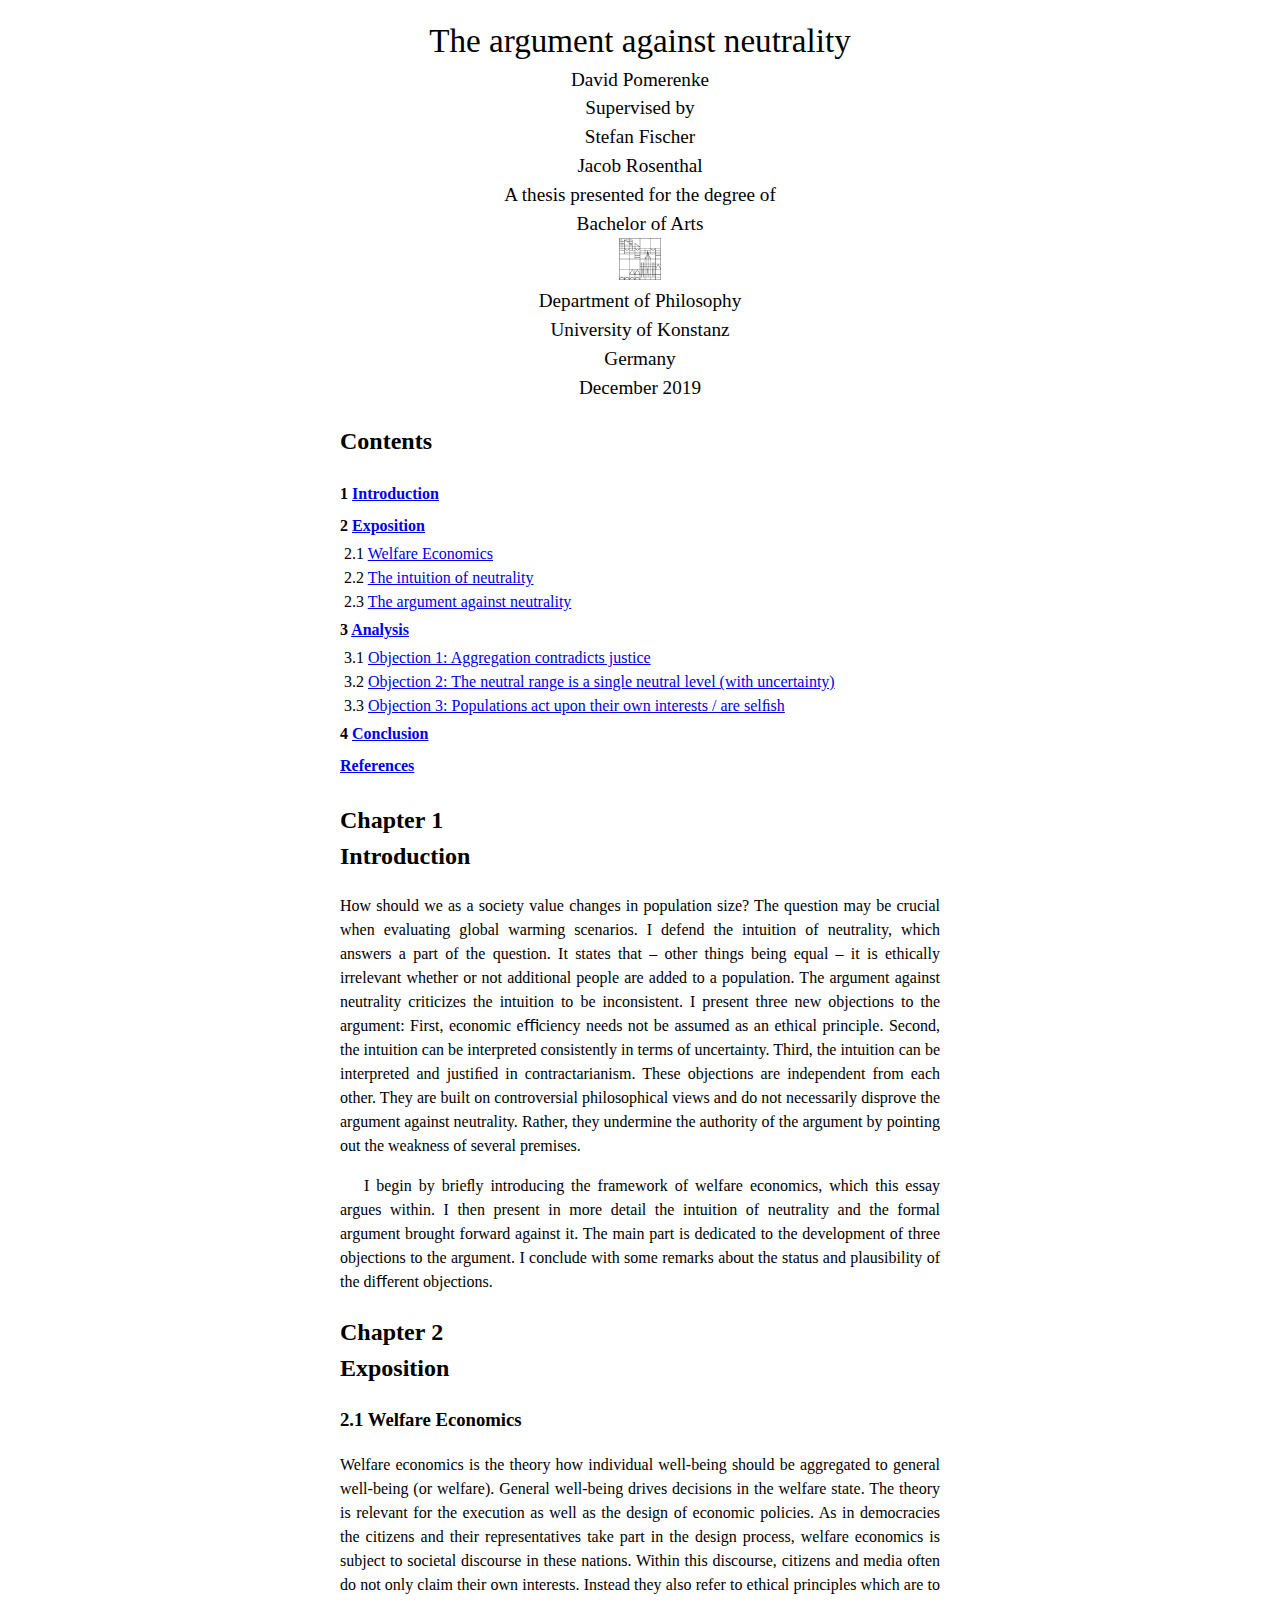
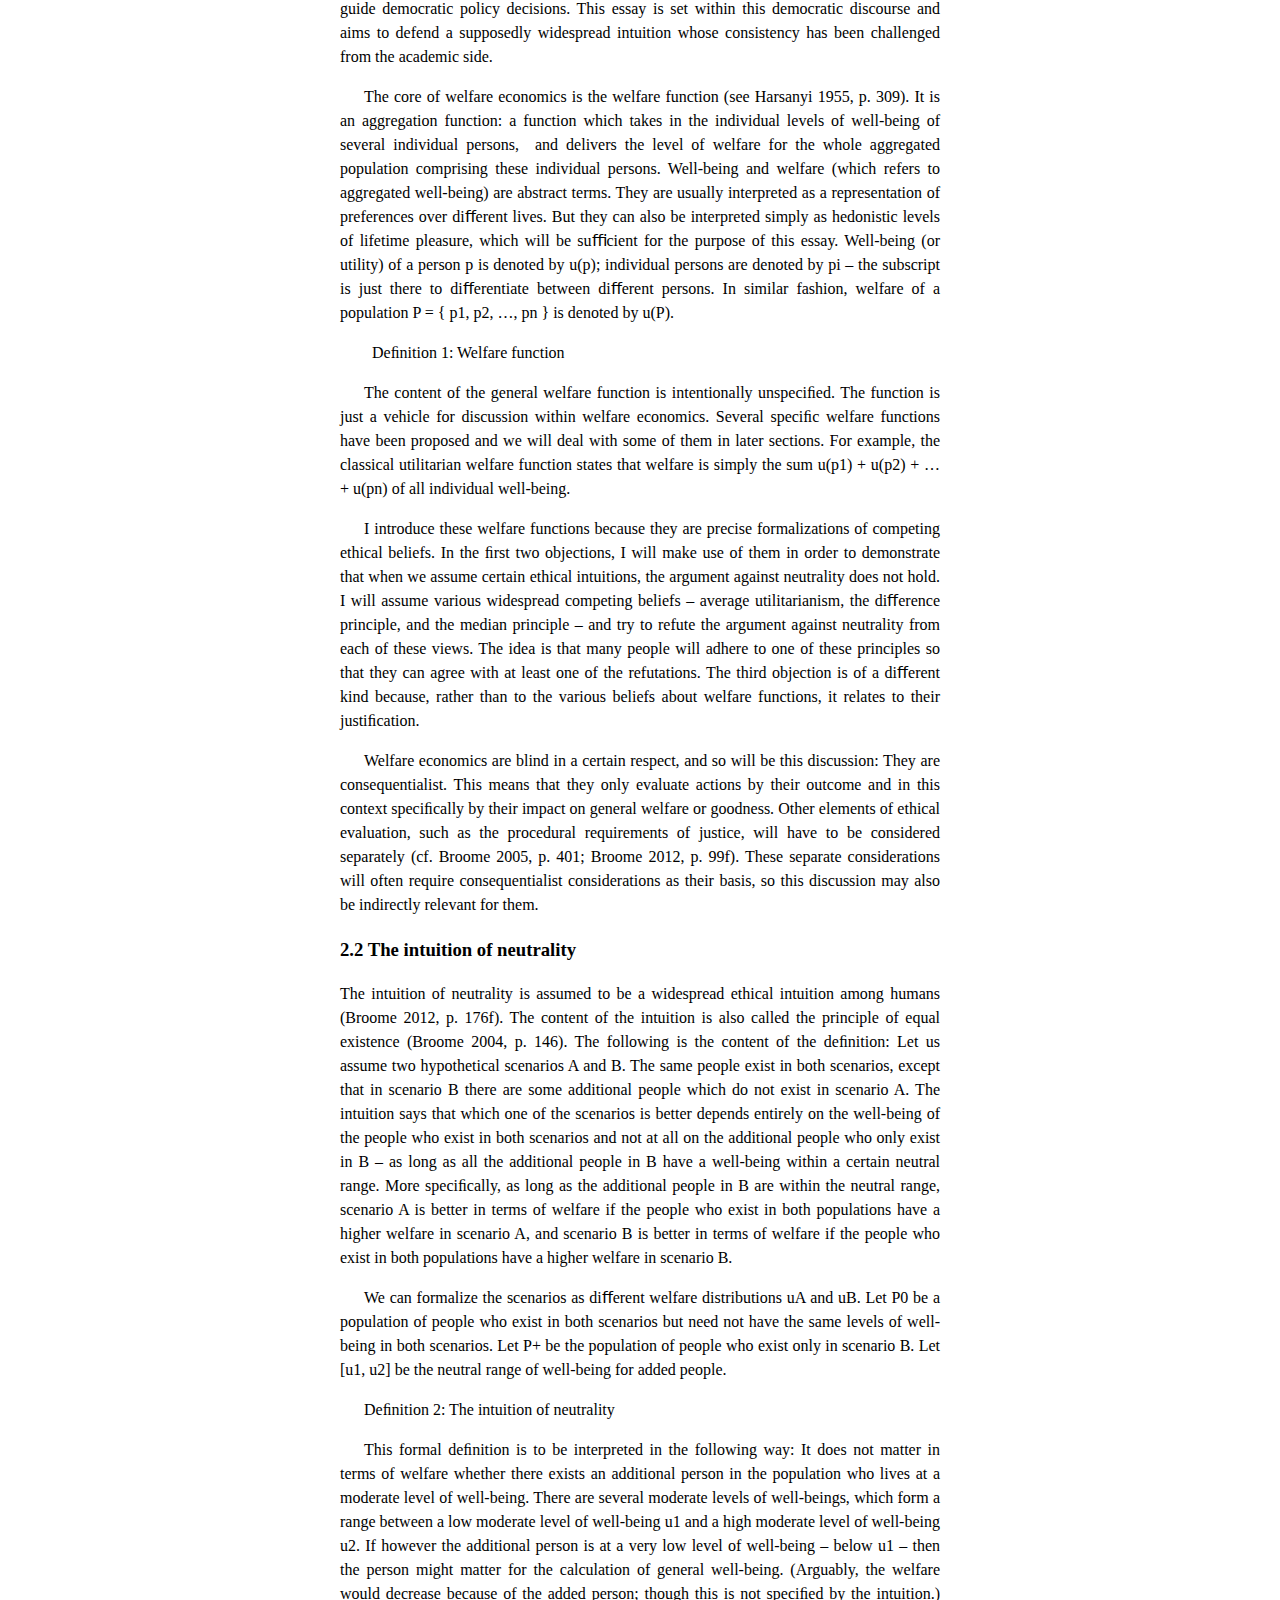
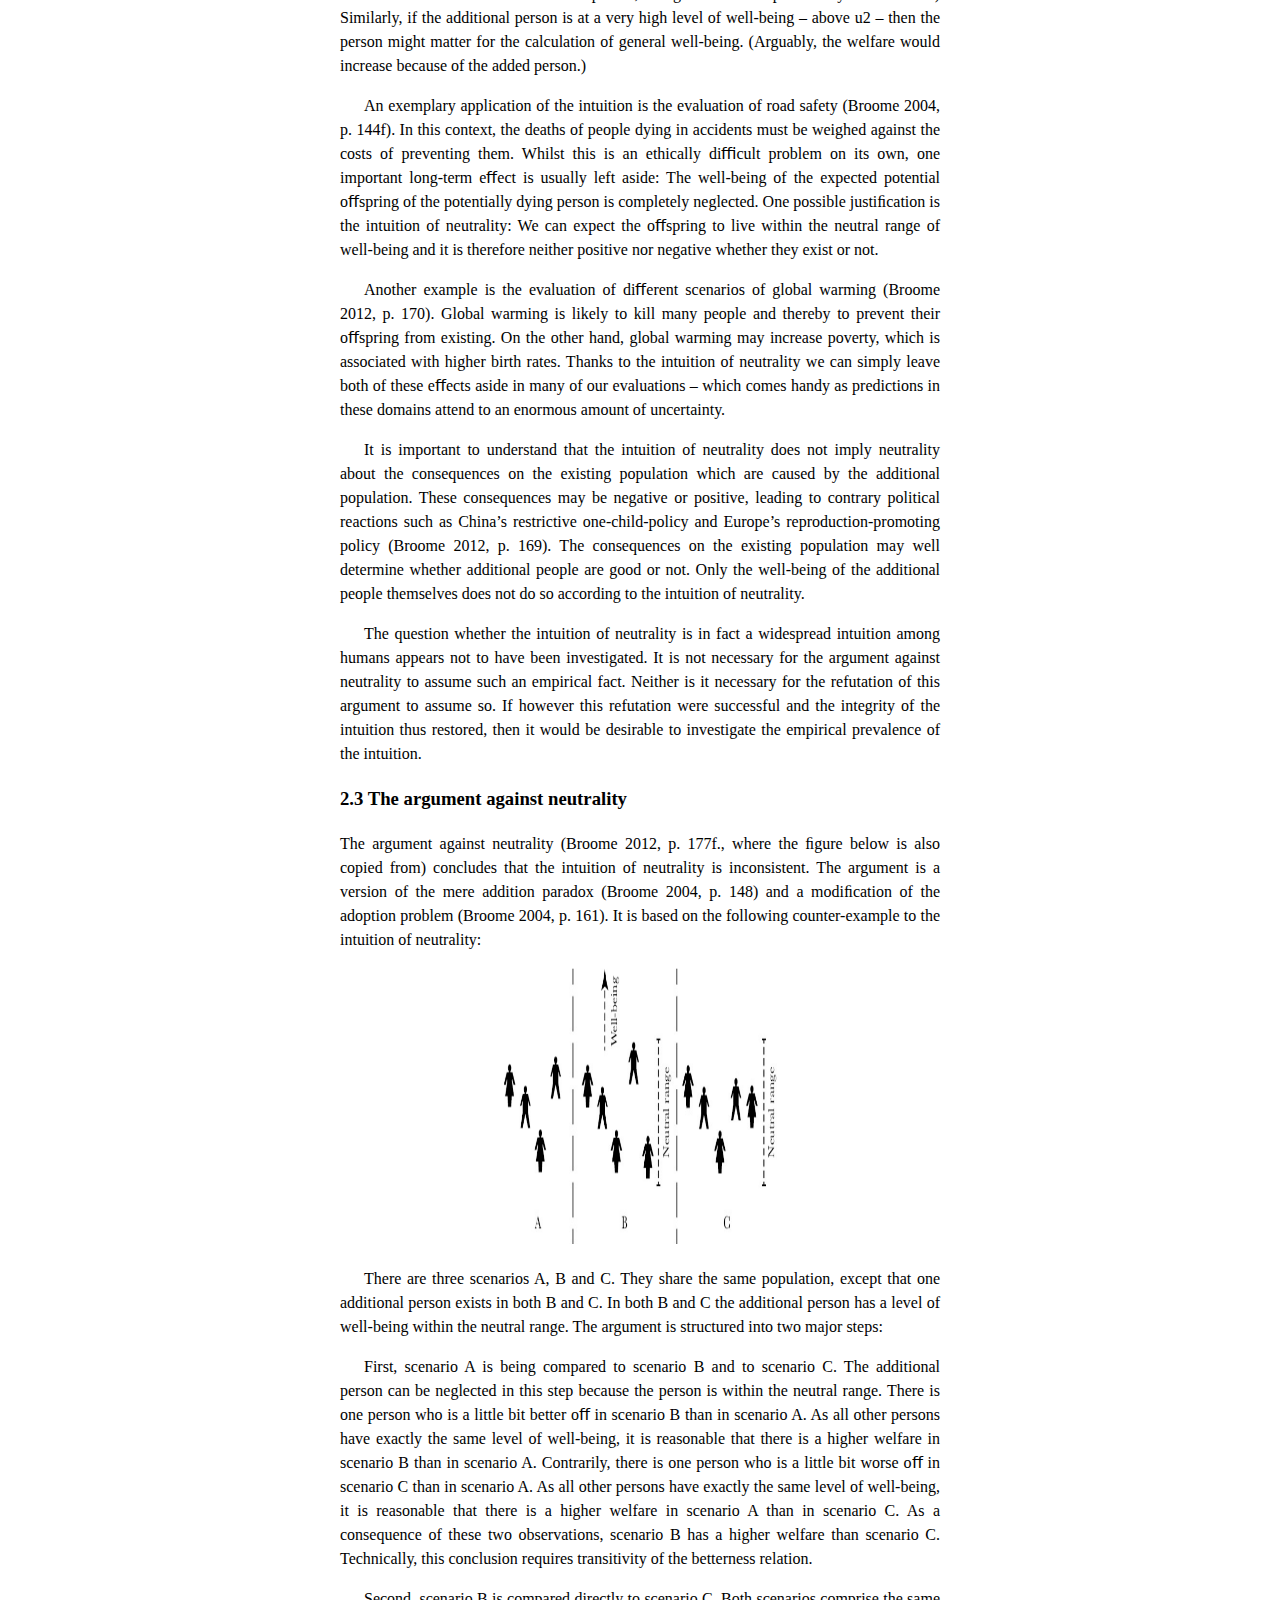
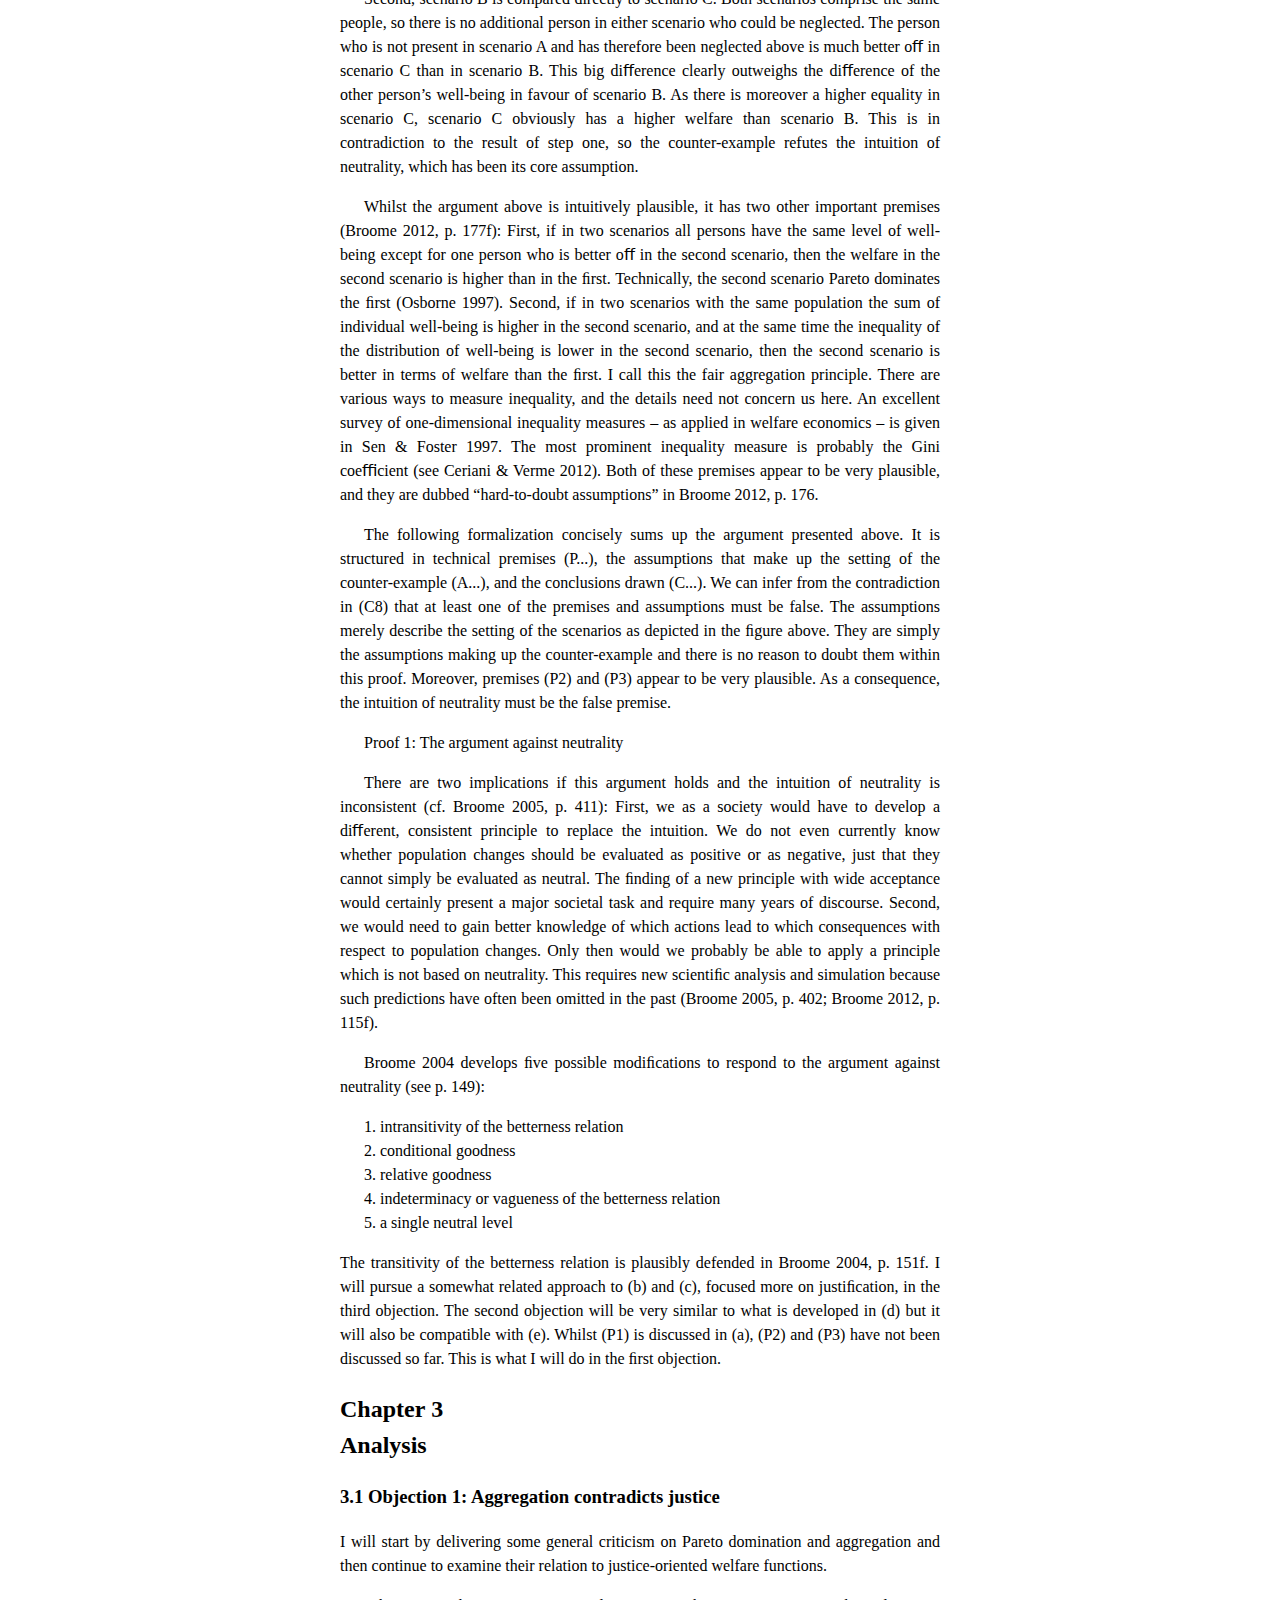
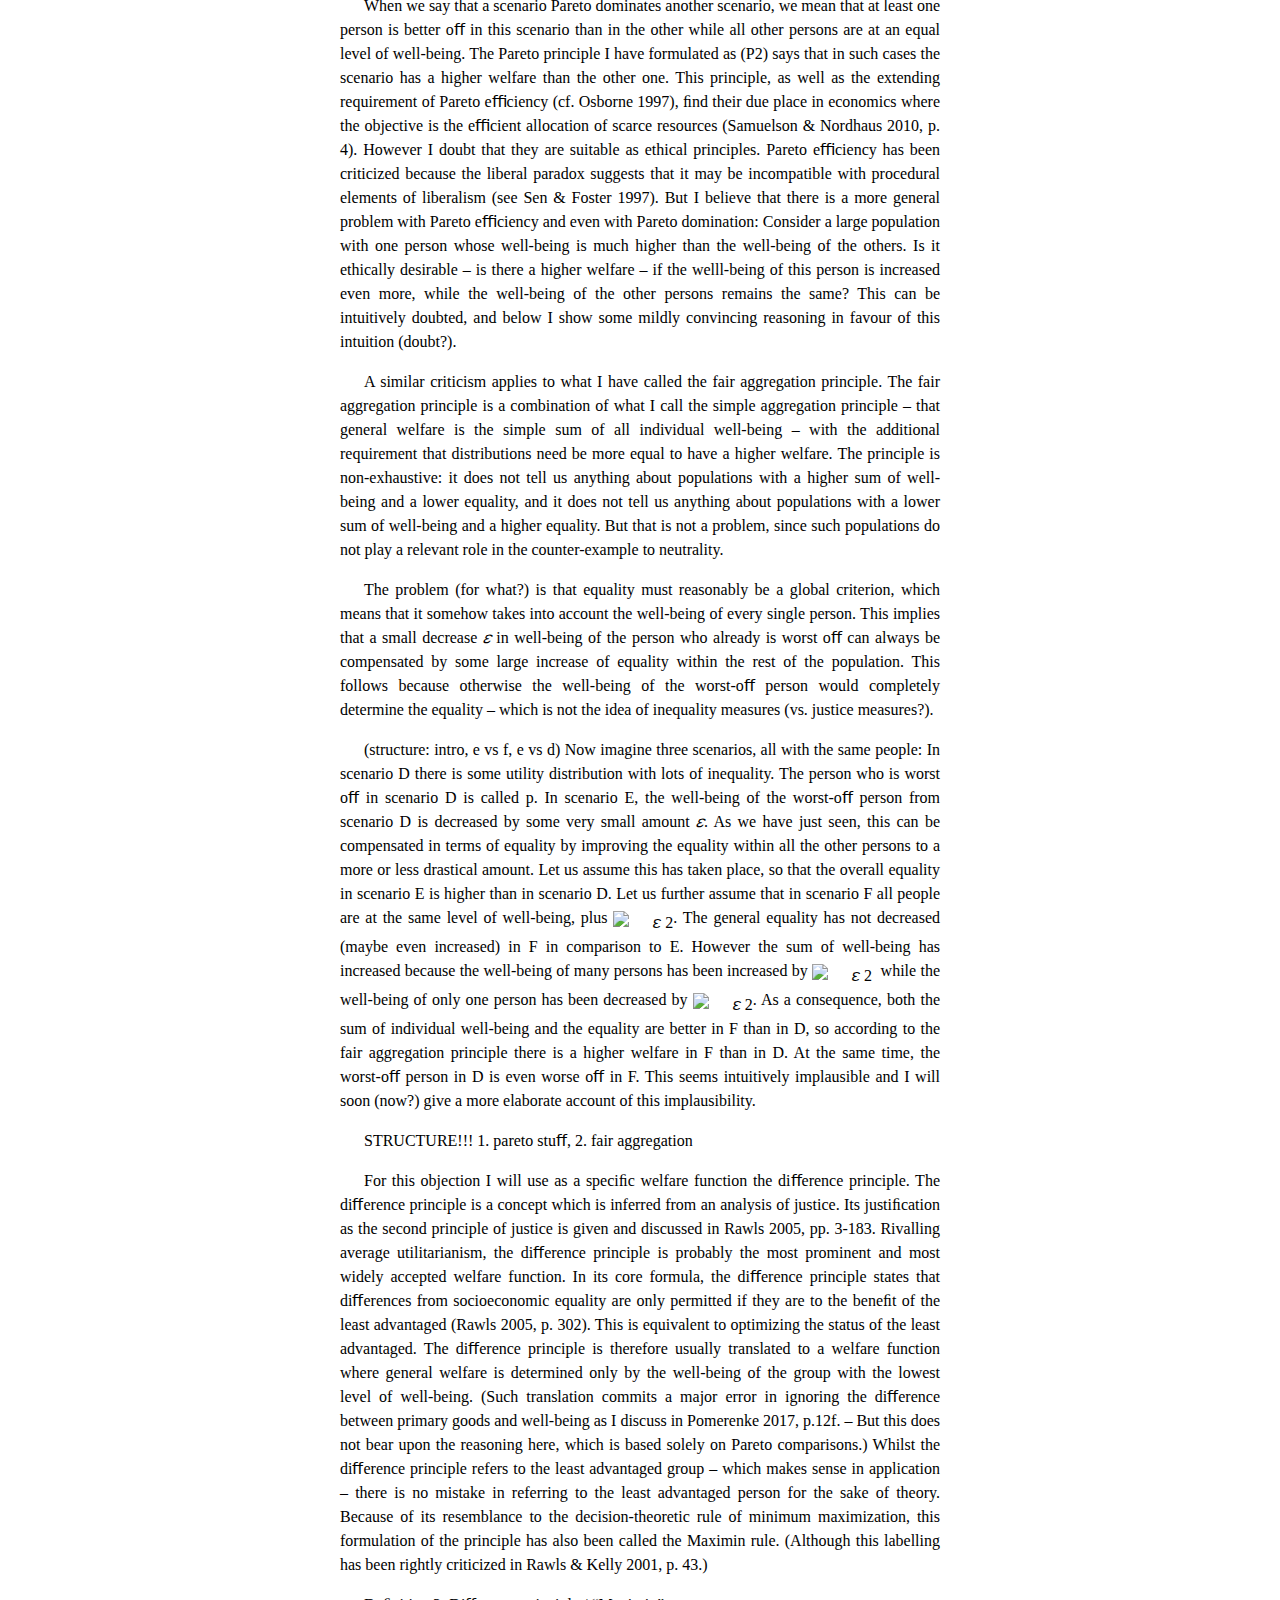
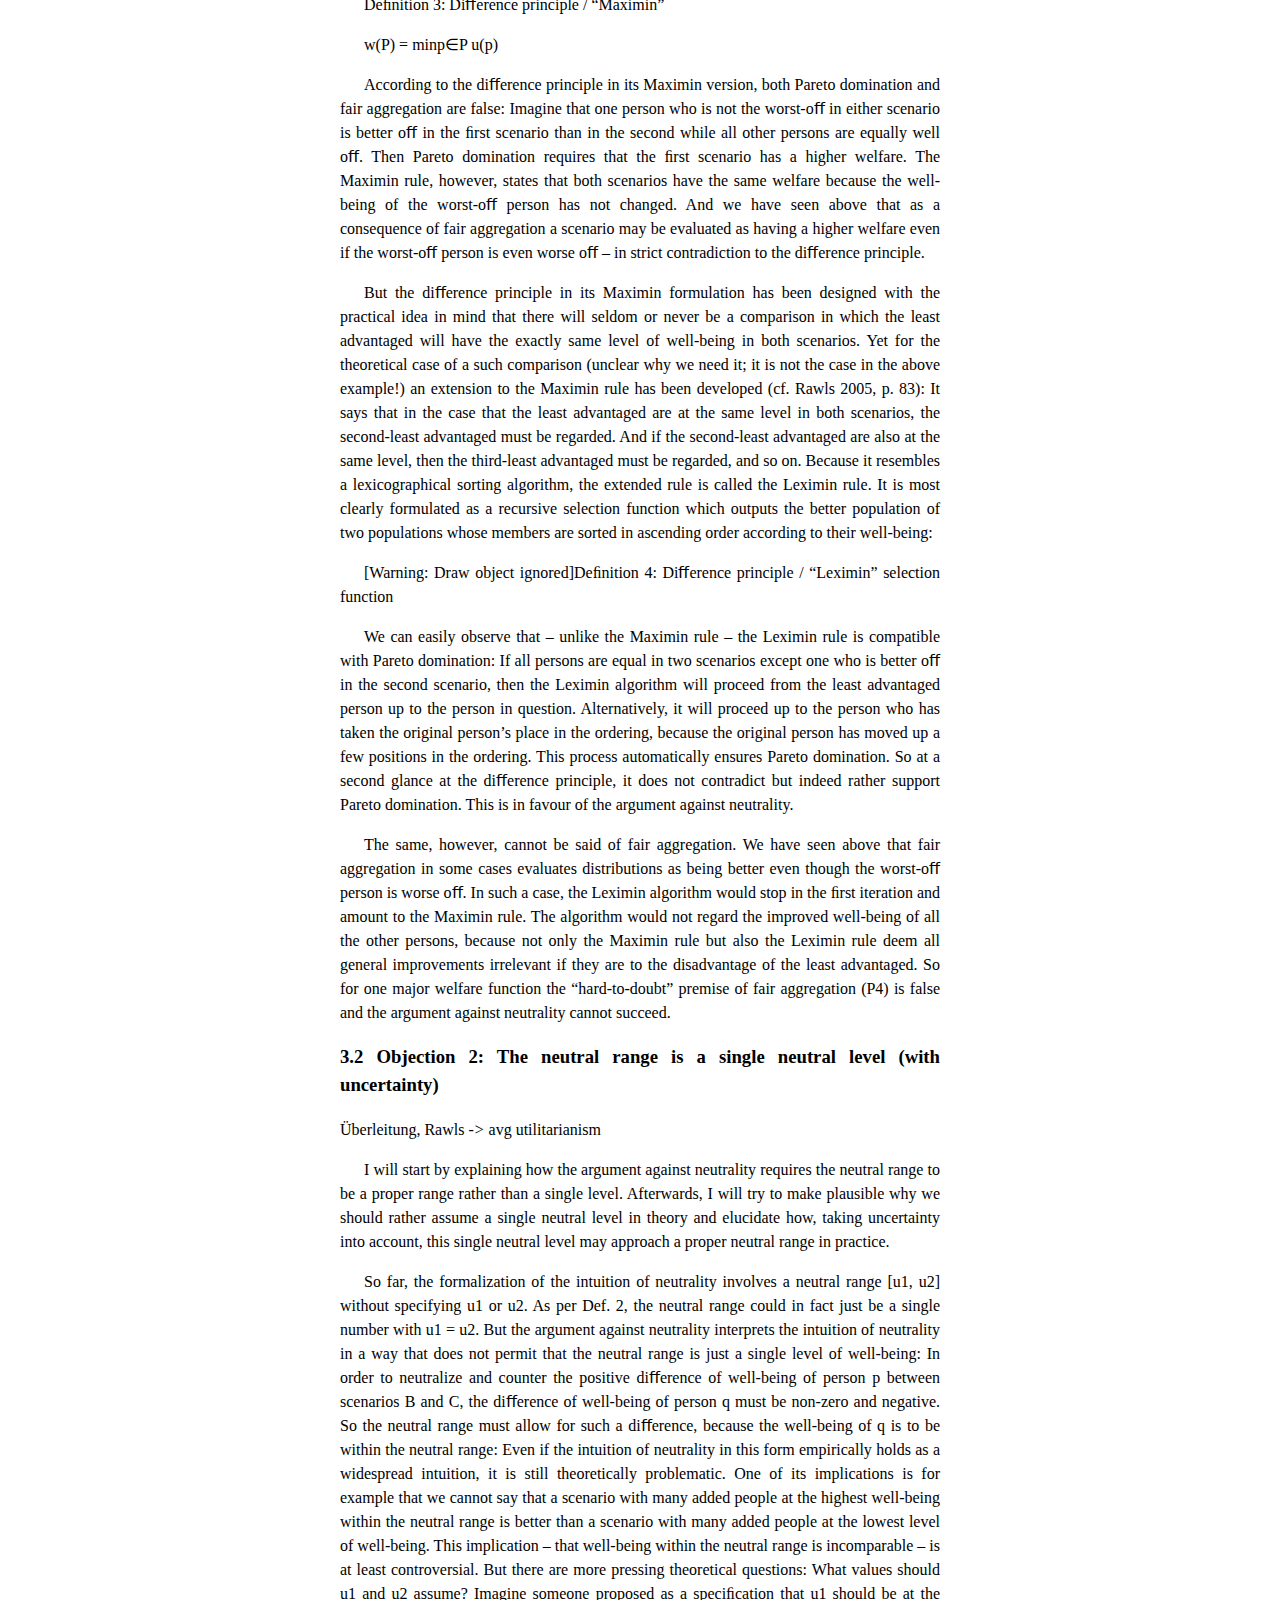
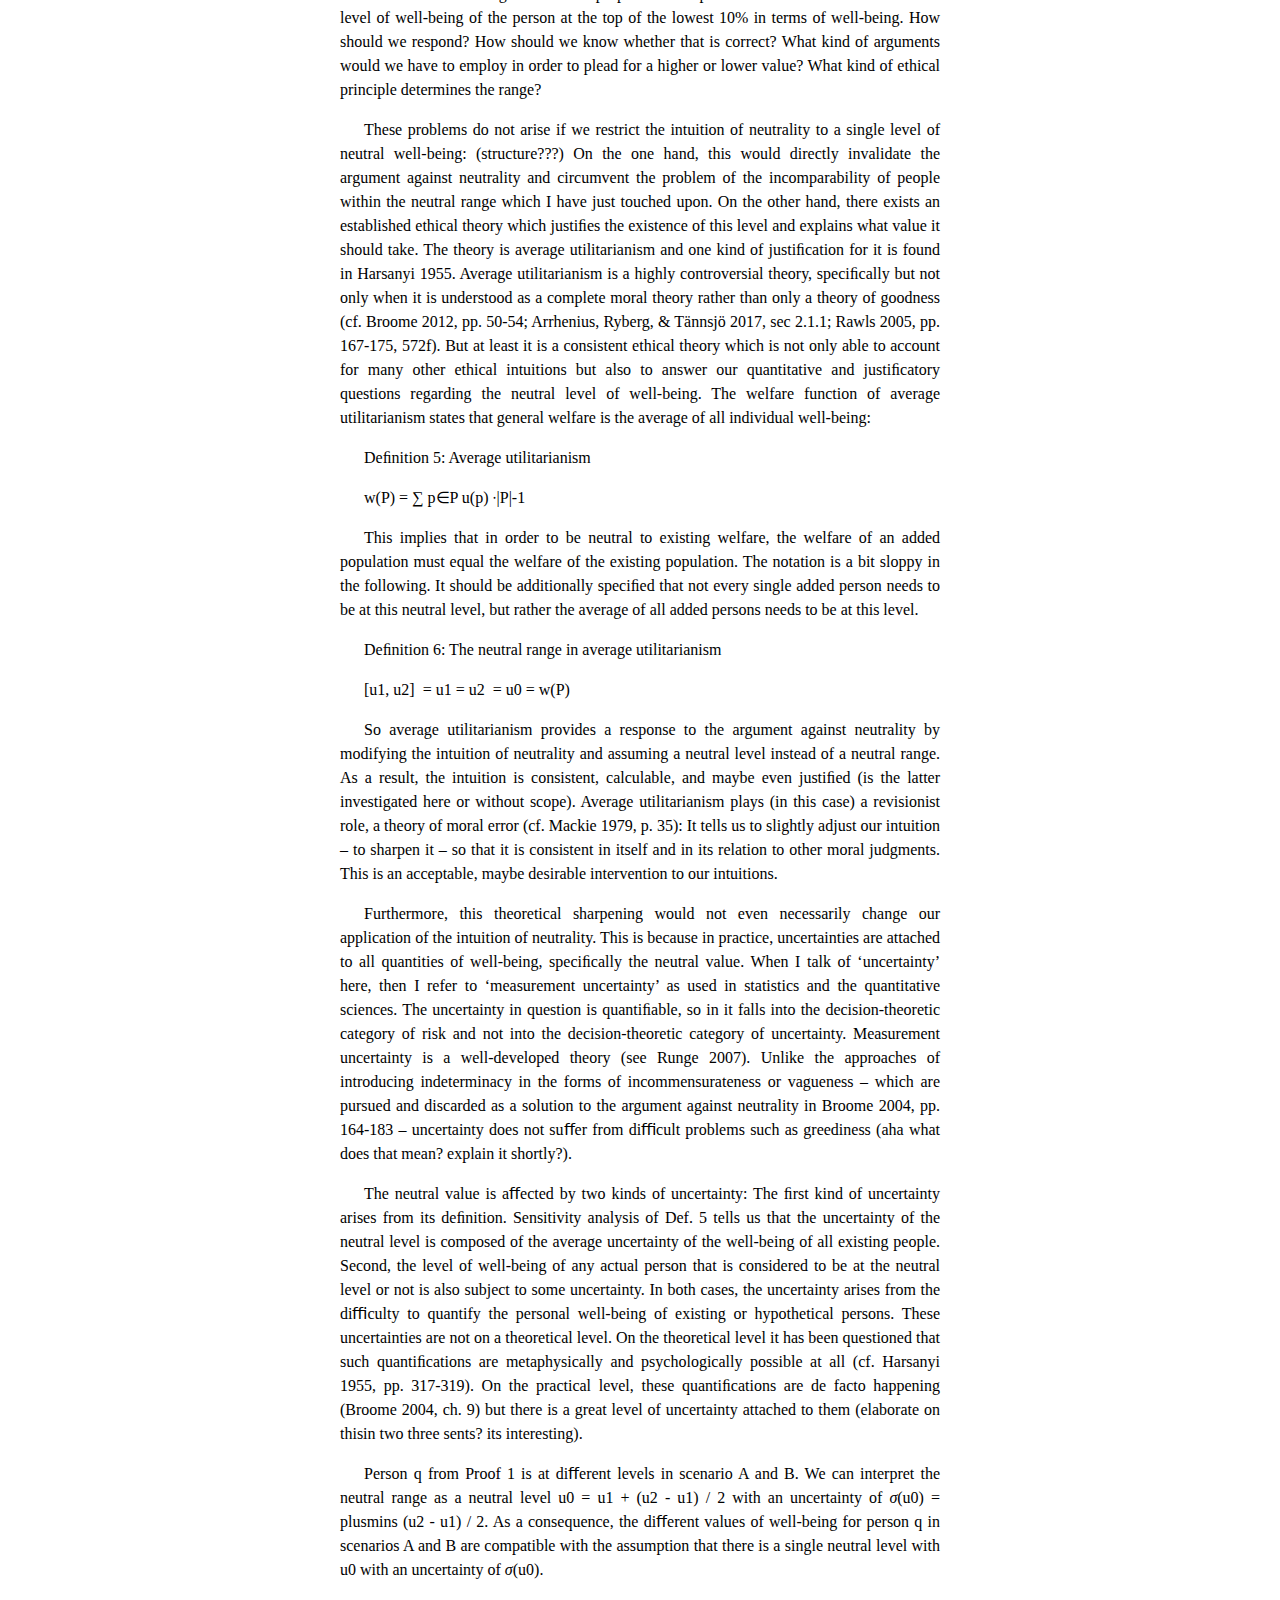
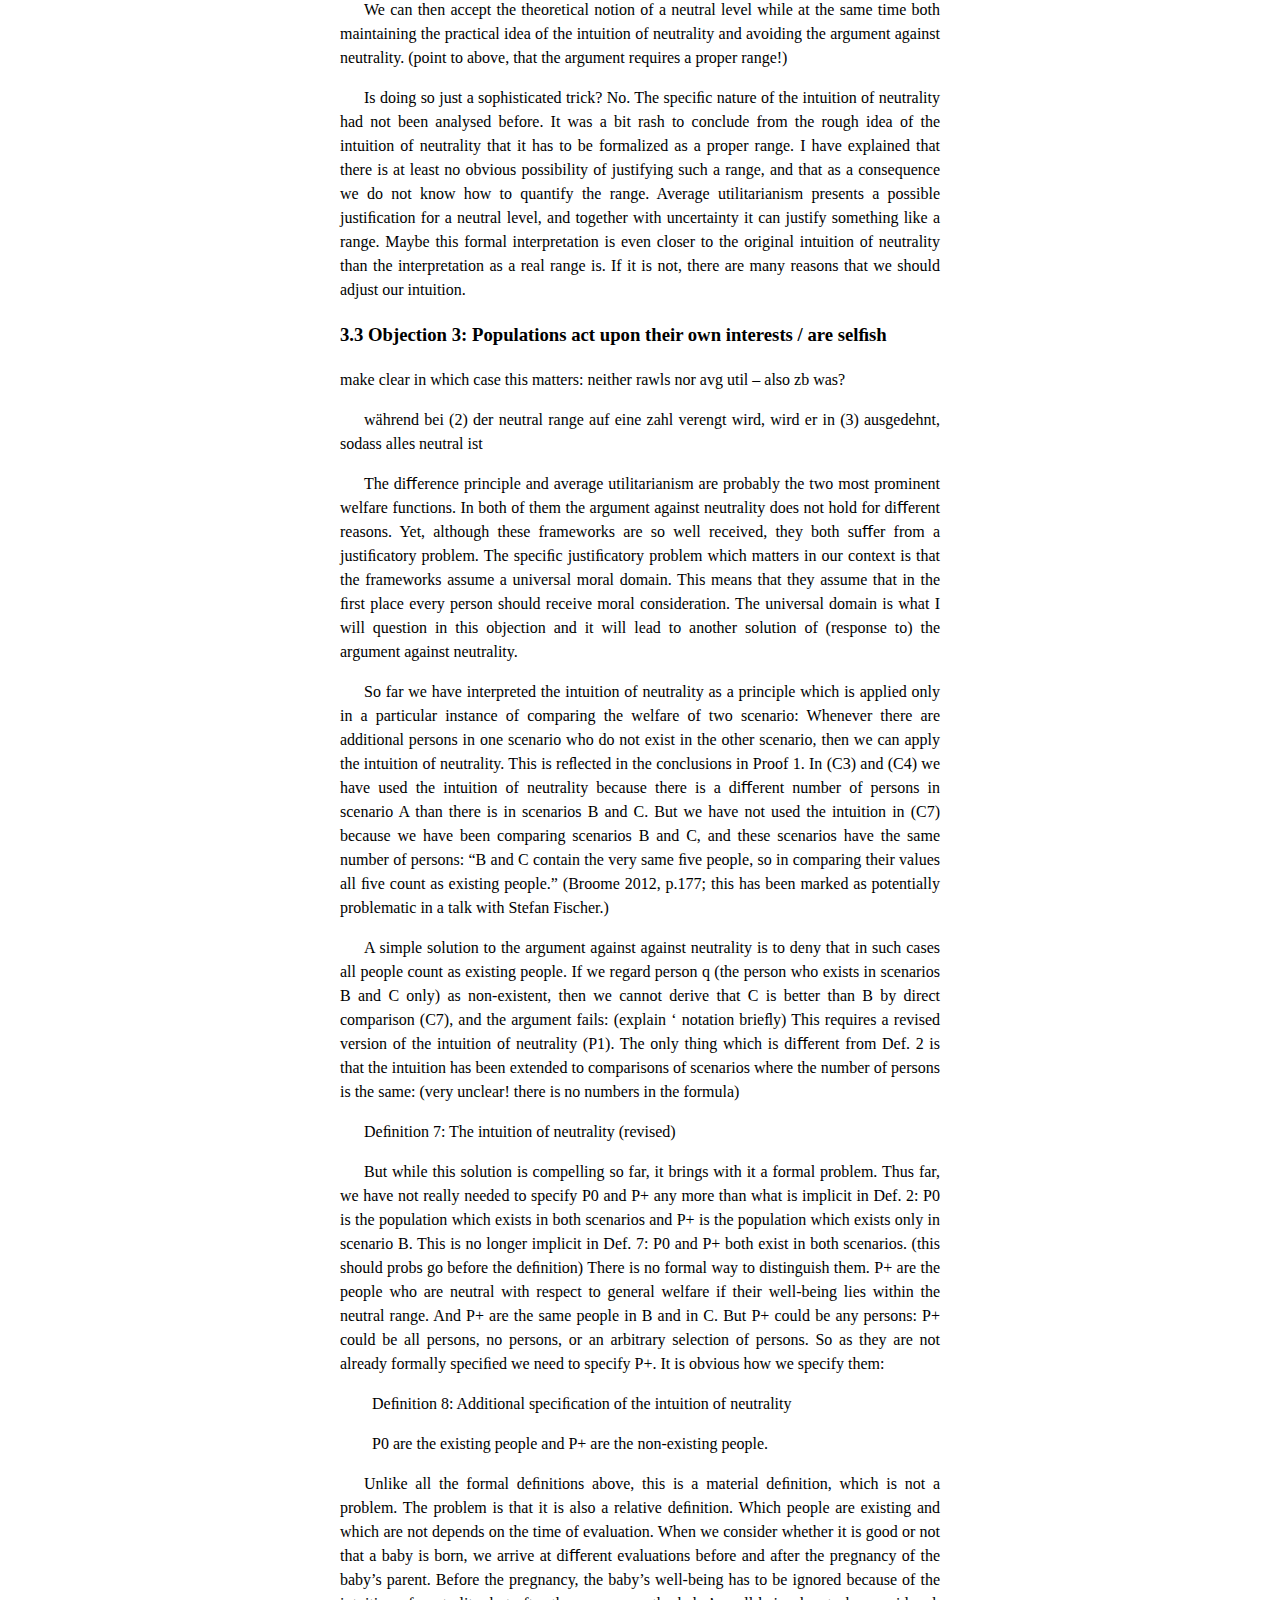
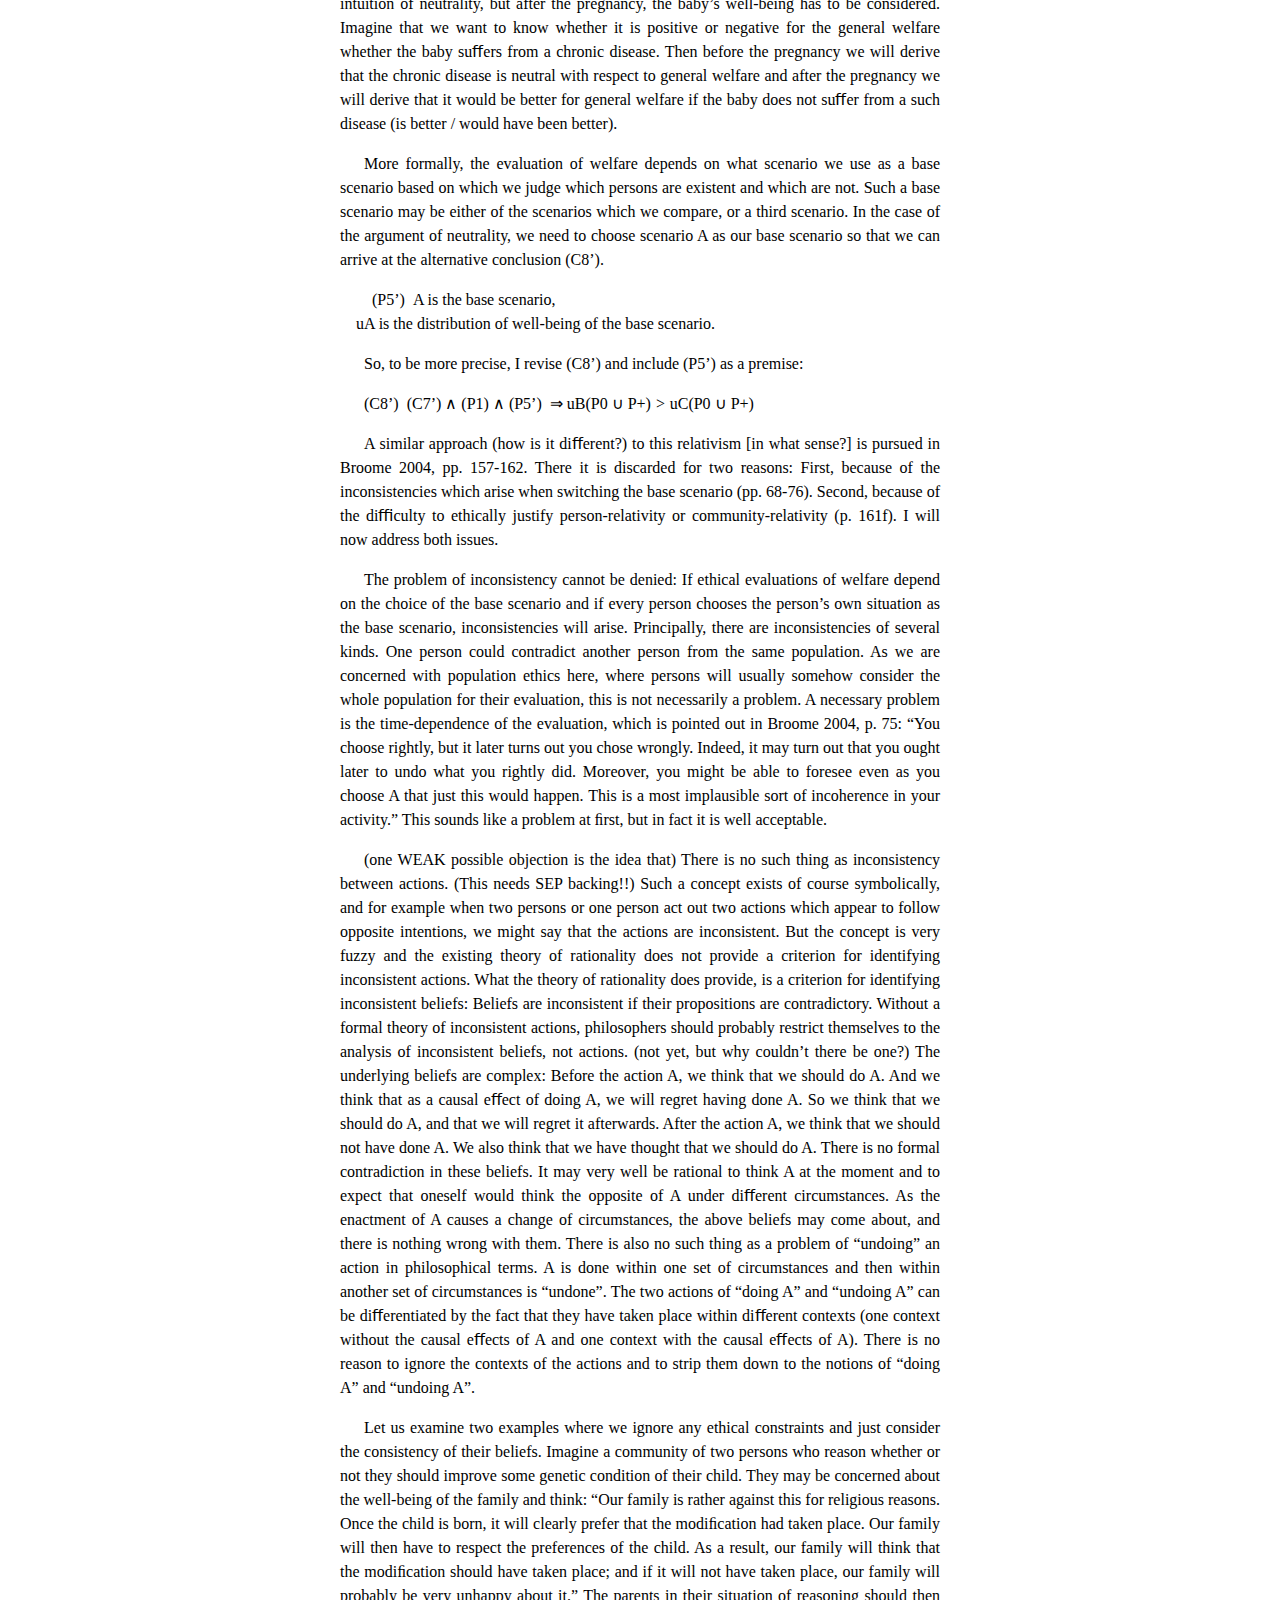
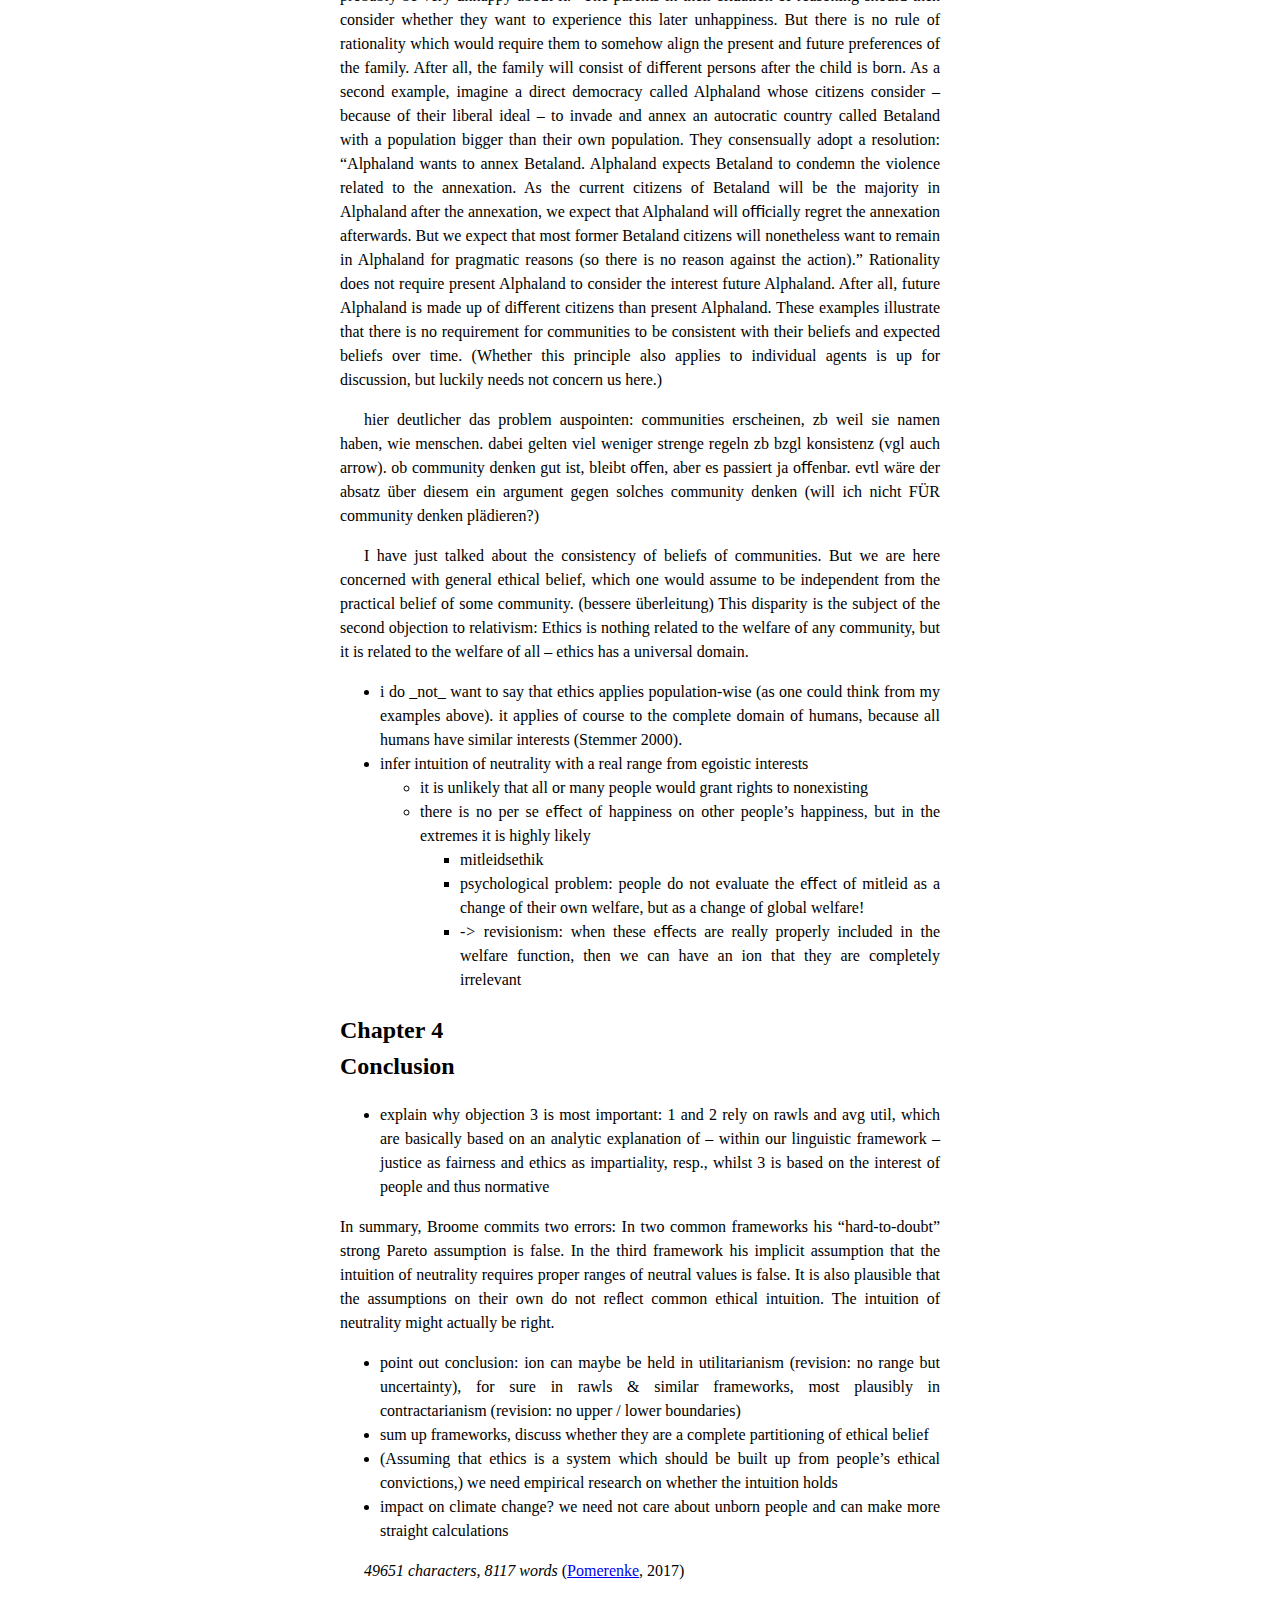
==== thesis.html @ d8023c8f "html and markdown config" ====
<!DOCTYPE html> 
<html lang="en" xml:lang="en" > 
<head>  <title></title> 
<meta  charset="utf-8" /> 
<meta name="generator" content="TeX4ht (http://www.tug.org/tex4ht/)" /> 
<meta name="viewport" content="width=device-width,initial-scale=1" /> 
<link rel="stylesheet" type="text/css" href="thesis.css" /> 
<meta name="src" content="thesis.tex"> 
</head><body 
>
<!--l. 26--><p class="noindent" >
                                                                  

                                                                  
<div class="center" 
>
<!--l. 27--><p class="noindent" >
<!--l. 30--><p class="noindent" ><span 
class="pagk7t-x-x-207">The argument against neutrality</span><br />
<span 
class="pagk7t-x-x-120">David Pomerenke</span><br />
<span 
class="pagk7t-x-x-120">Supervised by</span><br />
<span 
class="pagk7t-x-x-120">Stefan Fischer</span><br />
<span 
class="pagk7t-x-x-120">Jacob Rosenthal</span><br />
<span 
class="pagk7t-x-x-120">A thesis presented for the degree of</span><br />
<span 
class="pagk7t-x-x-120">Bachelor of Arts</span><br />
<img 
src="0-logo.png" alt="PIC"  
width="42" height="42" ><br />
<span 
class="pagk7t-x-x-120">Department of Philosophy</span><br />
<span 
class="pagk7t-x-x-120">University of Konstanz</span><br />
<span 
class="pagk7t-x-x-120">Germany</span><br />
<span 
class="pagk7t-x-x-120">December 2019</span><br />
</div>
                                                                  

                                                                  
                                                                  

                                                                  
   <h2 class="likechapterHead"><a 
 id="x1-1000"></a>Contents</h2>
   <div class="tableofcontents">
   <span class="chapterToc" >1 <a 
href="#x1-20001" id="QQ2-1-2">Introduction</a></span>
<br />   <span class="chapterToc" >2 <a 
href="#x1-30002" id="QQ2-1-3">Exposition</a></span>
<br />    <span class="sectionToc" >2.1 <a 
href="#x1-40002.1" id="QQ2-1-4">Welfare Economics</a></span>
<br />    <span class="sectionToc" >2.2 <a 
href="#x1-50002.2" id="QQ2-1-5">The intuition of neutrality</a></span>
<br />    <span class="sectionToc" >2.3 <a 
href="#x1-60002.3" id="QQ2-1-6">The argument against neutrality</a></span>
<br />   <span class="chapterToc" >3 <a 
href="#x1-70003" id="QQ2-1-7">Analysis</a></span>
<br />    <span class="sectionToc" >3.1 <a 
href="#x1-80003.1" id="QQ2-1-8">Objection 1: Aggregation contradicts justice</a></span>
<br />    <span class="sectionToc" >3.2 <a 
href="#x1-90003.2" id="QQ2-1-9">Objection 2: The neutral range is a single neutral level (with uncertainty)</a></span>
<br />    <span class="sectionToc" >3.3 <a 
href="#x1-100003.3" id="QQ2-1-10">Objection 3: Populations act upon their own interests / are selﬁsh</a></span>
<br />   <span class="chapterToc" >4 <a 
href="#x1-110004" id="QQ2-1-11">Conclusion</a></span>
<br />   <span class="chapterToc" > <a 
href="#Q1-1-13">References</a></span>
   </div>
                                                                  

                                                                  
   <h2 class="chapterHead"><span class="titlemark">Chapter 1</span><br /><a 
 id="x1-20001"></a>Introduction</h2>
<!--l. 3--><p class="noindent" >How should we as a society value changes in population size? The question
may be crucial when evaluating global warming scenarios. I defend the
intuition of neutrality, which answers a part of the question. It states that –
other things being equal – it is ethically irrelevant whether or not additional
people are added to a population. The argument against neutrality criticizes
the intuition to be inconsistent. I present three new objections to the
argument: First, economic eﬃciency needs not be assumed as an ethical
principle. Second, the intuition can be interpreted consistently in terms
of uncertainty. Third, the intuition can be interpreted and justiﬁed in
contractarianism. These objections are independent from each other. They
are built on controversial philosophical views and do not necessarily
disprove the argument against neutrality. Rather, they undermine the
authority of the argument by pointing out the weakness of several
premises.
<!--l. 5--><p class="indent" >   I begin by brieﬂy introducing the framework of welfare economics, which
this essay argues within. I then present in more detail the intuition of neutrality
and the formal argument brought forward against it. The main part is
dedicated to the development of three objections to the argument. I
conclude with some remarks about the status and plausibility of the diﬀerent
objections.
                                                                  

                                                                  
   <h2 class="chapterHead"><span class="titlemark">Chapter 2</span><br /><a 
 id="x1-30002"></a>Exposition</h2>
   <h3 class="sectionHead"><span class="titlemark">2.1    </span> <a 
 id="x1-40002.1"></a>Welfare Economics</h3>
<!--l. 4--><p class="noindent" >Welfare economics is the theory how individual well-being should be
aggregated to general well-being (or welfare). General well-being drives
decisions in the welfare state. The theory is relevant for the execution as well
as the design of economic policies. As in democracies the citizens and their
representatives take part in the design process, welfare economics is subject
to societal discourse in these nations. Within this discourse, citizens and media
often do not only claim their own interests. Instead they also refer to ethical
principles which are to guide democratic policy decisions. This essay is set
within this democratic discourse and aims to defend a supposedly
widespread intuition whose consistency has been challenged from the
academic side.
<!--l. 6--><p class="indent" >   The core of welfare economics is the welfare function (see Harsanyi
1955, p. 309). It is an aggregation function: a function which takes in
the individual levels of well-being of several individual persons,  and
delivers the level of welfare for the whole aggregated population
comprising these individual persons. Well-being and welfare (which refers to
aggregated well-being) are abstract terms. They are usually interpreted as a
representation of preferences over diﬀerent lives. But they can also be
interpreted simply as hedonistic levels of lifetime pleasure, which will
be suﬃcient for the purpose of this essay. Well-being (or utility) of a
person p is denoted by u(p); individual persons are denoted by pi – the
subscript is just there to diﬀerentiate between diﬀerent persons. In similar
fashion, welfare of a population P = <span 
class="cmsy-10">{ </span>p1, p2, …, pn <span 
class="cmsy-10">} </span>is denoted by
u(P).
<!--l. 8--><p class="indent" >     Deﬁnition 1: Welfare function
<!--l. 13--><p class="indent" >   The content of the general welfare function is intentionally unspeciﬁed.
                                                                  

                                                                  
The function is just a vehicle for discussion within welfare economics. Several
speciﬁc welfare functions have been proposed and we will deal with some of
them in later sections. For example, the classical utilitarian welfare function
states that welfare is simply the sum u(p1) + u(p2) + … + u(pn) of all individual
well-being.
<!--l. 15--><p class="indent" >   I introduce these welfare functions because they are precise formalizations of
competing ethical beliefs. In the ﬁrst two objections, I will make use of them in
order to demonstrate that when we assume certain ethical intuitions, the
argument against neutrality does not hold. I will assume various widespread
competing beliefs – average utilitarianism, the diﬀerence principle, and the
median principle – and try to refute the argument against neutrality from
each of these views. The idea is that many people will adhere to one
of these principles so that they can agree with at least one of the
refutations. The third objection is of a diﬀerent kind because, rather
than to the various beliefs about welfare functions, it relates to their
justiﬁcation.
<!--l. 17--><p class="indent" >   Welfare economics are blind in a certain respect, and so will be
this discussion: They are consequentialist. This means that they only
evaluate actions by their outcome and in this context speciﬁcally by their
impact on general welfare or goodness. Other elements of ethical
evaluation, such as the procedural requirements of justice, will have to
be considered separately (cf. Broome 2005, p. 401; Broome 2012, p.
99f). These separate considerations will often require consequentialist
considerations as their basis, so this discussion may also be indirectly relevant
for them.
   <h3 class="sectionHead"><span class="titlemark">2.2    </span> <a 
 id="x1-50002.2"></a>The intuition of neutrality</h3>
<!--l. 3--><p class="noindent" >The intuition of neutrality is assumed to be a widespread ethical intuition
among humans (Broome 2012, p. 176f). The content of the intuition is also
                                                                  

                                                                  
called the principle of equal existence (Broome 2004, p. 146). The
following is the content of the deﬁnition: Let us assume two hypothetical
scenarios A and B. The same people exist in both scenarios, except that in
scenario B there are some additional people which do not exist in
scenario A. The intuition says that which one of the scenarios is better
depends entirely on the well-being of the people who exist in both
scenarios and not at all on the additional people who only exist in B –
as long as all the additional people in B have a well-being within a
certain neutral range. More speciﬁcally, as long as the additional
people in B are within the neutral range, scenario A is better in terms of
welfare if the people who exist in both populations have a higher
welfare in scenario A, and scenario B is better in terms of welfare if the
people who exist in both populations have a higher welfare in scenario
B.
<!--l. 5--><p class="indent" >   We can formalize the scenarios as diﬀerent welfare distributions uA and uB.
Let P0 be a population of people who exist in both scenarios but need not
have the same levels of well-being in both scenarios. Let P+ be the
population of people who exist only in scenario B. Let [u1, u2] be the neutral
range of well-being for added people.
<!--l. 7--><p class="indent" >   Deﬁnition 2: The intuition of neutrality
<!--l. 16--><p class="indent" >   This formal deﬁnition is to be interpreted in the following way: It does not
matter in terms of welfare whether there exists an additional person in the
population who lives at a moderate level of well-being. There are
several moderate levels of well-beings, which form a range between a
low moderate level of well-being u1 and a high moderate level of
well-being u2. If however the additional person is at a very low level of
well-being – below u1 – then the person might matter for the calculation of
general well-being. (Arguably, the welfare would decrease because
of the added person; though this is not speciﬁed by the intuition.)
Similarly, if the additional person is at a very high level of well-being –
                                                                  

                                                                  
above u2 – then the person might matter for the calculation of general
well-being. (Arguably, the welfare would increase because of the added
person.)
<!--l. 18--><p class="indent" >   An exemplary application of the intuition is the evaluation of road safety
(Broome 2004, p. 144f). In this context, the deaths of people dying in
accidents must be weighed against the costs of preventing them. Whilst this is
an ethically diﬃcult problem on its own, one important long-term eﬀect is
usually left aside: The well-being of the expected potential oﬀspring of the
potentially dying person is completely neglected. One possible justiﬁcation is
the intuition of neutrality: We can expect the oﬀspring to live within the
neutral range of well-being and it is therefore neither positive nor negative
whether they exist or not.
<!--l. 20--><p class="indent" >   Another example is the evaluation of diﬀerent scenarios of global warming
(Broome 2012, p. 170). Global warming is likely to kill many people and
thereby to prevent their oﬀspring from existing. On the other hand, global
warming may increase poverty, which is associated with higher birth
rates. Thanks to the intuition of neutrality we can simply leave both of
these eﬀects aside in many of our evaluations – which comes handy
as predictions in these domains attend to an enormous amount of
uncertainty.
<!--l. 22--><p class="indent" >   It is important to understand that the intuition of neutrality does not imply
neutrality about the consequences on the existing population which are
caused by the additional population. These consequences may be negative
or positive, leading to contrary political reactions such as China’s restrictive
one-child-policy and Europe’s reproduction-promoting policy (Broome 2012,
p. 169). The consequences on the existing population may well determine
whether additional people are good or not. Only the well-being of the
additional people themselves does not do so according to the intuition of
neutrality.
<!--l. 24--><p class="indent" >   The question whether the intuition of neutrality is in fact a widespread
intuition among humans appears not to have been investigated. It is not
                                                                  

                                                                  
necessary for the argument against neutrality to assume such an empirical
fact. Neither is it necessary for the refutation of this argument to assume so. If
however this refutation were successful and the integrity of the intuition thus
restored, then it would be desirable to investigate the empirical prevalence
of the intuition.
   <h3 class="sectionHead"><span class="titlemark">2.3    </span> <a 
 id="x1-60002.3"></a>The argument against neutrality</h3>
<!--l. 3--><p class="noindent" >The argument against neutrality (Broome 2012, p. 177f., where the ﬁgure
below is also copied from) concludes that the intuition of neutrality is
inconsistent. The argument is a version of the mere addition paradox (Broome
2004, p. 148) and a modiﬁcation of the adoption problem (Broome 2004, p.
161). It is based on the following counter-example to the intuition of
neutrality:
<div class="center" 
>
<!--l. 5--><p class="noindent" >
<!--l. 6--><p class="noindent" ><img 
src="3-fig-1.png" alt="PIC"  
width="276" height="276" ></div>
<!--l. 9--><p class="indent" >   There are three scenarios A, B and C. They share the same population,
except that one additional person exists in both B and C. In both B and C the
additional person has a level of well-being within the neutral range. The
argument is structured into two major steps:
<!--l. 11--><p class="indent" >   First, scenario A is being compared to scenario B and to scenario C. The
additional person can be neglected in this step because the person is within
the neutral range. There is one person who is a little bit better oﬀ in scenario B
than in scenario A. As all other persons have exactly the same level of
well-being, it is reasonable that there is a higher welfare in scenario B
than in scenario A. Contrarily, there is one person who is a little bit
                                                                  

                                                                  
worse oﬀ in scenario C than in scenario A. As all other persons have
exactly the same level of well-being, it is reasonable that there is a
higher welfare in scenario A than in scenario C. As a consequence of
these two observations, scenario B has a higher welfare than scenario
C. Technically, this conclusion requires transitivity of the betterness
relation.
<!--l. 13--><p class="indent" >   Second, scenario B is compared directly to scenario C. Both scenarios
comprise the same people, so there is no additional person in either scenario
who could be neglected. The person who is not present in scenario A and
has therefore been neglected above is much better oﬀ in scenario C than in
scenario B. This big diﬀerence clearly outweighs the diﬀerence of the other
person’s well-being in favour of scenario B. As there is moreover a
higher equality in scenario C, scenario C obviously has a higher welfare
than scenario B. This is in contradiction to the result of step one, so the
counter-example refutes the intuition of neutrality, which has been its core
assumption.
<!--l. 15--><p class="indent" >   Whilst the argument above is intuitively plausible, it has two other
important premises (Broome 2012, p. 177f): First, if in two scenarios all persons
have the same level of well-being except for one person who is better oﬀ in
the second scenario, then the welfare in the second scenario is higher than in
the ﬁrst. Technically, the second scenario Pareto dominates the ﬁrst (Osborne
1997). Second, if in two scenarios with the same population the sum of
individual well-being is higher in the second scenario, and at the same time
the inequality of the distribution of well-being is lower in the second scenario,
then the second scenario is better in terms of welfare than the ﬁrst.
I call this the fair aggregation principle. There are various ways to
measure inequality, and the details need not concern us here. An
excellent survey of one-dimensional inequality measures – as applied in
welfare economics – is given in Sen &amp; Foster 1997. The most prominent
inequality measure is probably the Gini coeﬃcient (see Ceriani &amp;
Verme 2012). Both of these premises appear to be very plausible, and
                                                                  

                                                                  
they are dubbed “hard-to-doubt assumptions” in Broome 2012, p.
176.
<!--l. 17--><p class="indent" >   The following formalization concisely sums up the argument presented
above. It is structured in technical premises (P...), the assumptions that make
up the setting of the counter-example (A...), and the conclusions drawn
(C...). We can infer from the contradiction in (C8) that at least one of the
premises and assumptions must be false. The assumptions merely describe the
setting of the scenarios as depicted in the ﬁgure above. They are simply the
assumptions making up the counter-example and there is no reason to doubt
them within this proof. Moreover, premises (P2) and (P3) appear to be very
plausible. As a consequence, the intuition of neutrality must be the false
premise.
<!--l. 19--><p class="indent" >   Proof 1: The argument against neutrality
<!--l. 52--><p class="indent" >   There are two implications if this argument holds and the intuition of
neutrality is inconsistent (cf. Broome 2005, p. 411): First, we as a society
would have to develop a diﬀerent, consistent principle to replace the
intuition. We do not even currently know whether population changes
should be evaluated as positive or as negative, just that they cannot
simply be evaluated as neutral. The ﬁnding of a new principle with
wide acceptance would certainly present a major societal task and
require many years of discourse. Second, we would need to gain
better knowledge of which actions lead to which consequences with
respect to population changes. Only then would we probably be
able to apply a principle which is not based on neutrality. This requires
new scientiﬁc analysis and simulation because such predictions have
often been omitted in the past (Broome 2005, p. 402; Broome 2012, p.
115f).
<!--l. 54--><p class="indent" >   Broome 2004 develops ﬁve possible modiﬁcations to respond to the
argument against neutrality (see p. 149):
<!--l. 56--><p class="indent" >
                                                                  

                                                                  
     <ol  class="enumerate1" >
     <li 
  class="enumerate" id="x1-6002x1">intransitivity of the betterness relation
     </li>
     <li 
  class="enumerate" id="x1-6004x2">conditional goodness
     </li>
     <li 
  class="enumerate" id="x1-6006x3">relative goodness
     </li>
     <li 
  class="enumerate" id="x1-6008x4">indeterminacy or vagueness of the betterness relation
     </li>
     <li 
  class="enumerate" id="x1-6010x5">a single neutral level</li></ol>
<!--l. 56--><p class="noindent" >The transitivity of the betterness relation is plausibly defended in Broome
2004, p. 151f. I will pursue a somewhat related approach to (b) and
(c), focused more on justiﬁcation, in the third objection. The second
objection will be very similar to what is developed in (d) but it will
also be compatible with (e). Whilst (P1) is discussed in (a), (P2) and
(P3) have not been discussed so far. This is what I will do in the ﬁrst
objection.
                                                                  

                                                                  
   <h2 class="chapterHead"><span class="titlemark">Chapter 3</span><br /><a 
 id="x1-70003"></a>Analysis</h2>
   <h3 class="sectionHead"><span class="titlemark">3.1    </span> <a 
 id="x1-80003.1"></a>Objection 1: Aggregation contradicts justice</h3>
<!--l. 4--><p class="noindent" >I will start by delivering some general criticism on Pareto domination and
aggregation and then continue to examine their relation to justice-oriented
welfare functions.
<!--l. 6--><p class="indent" >   When we say that a scenario Pareto dominates another scenario, we
mean that at least one person is better oﬀ in this scenario than in the other
while all other persons are at an equal level of well-being. The Pareto
principle I have formulated as (P2) says that in such cases the scenario has a
higher welfare than the other one. This principle, as well as the extending
requirement of Pareto eﬃciency (cf. Osborne 1997), ﬁnd their due place in
economics where the objective is the eﬃcient allocation of scarce resources
(Samuelson &amp; Nordhaus 2010, p. 4). However I doubt that they are
suitable as ethical principles. Pareto eﬃciency has been criticized
because the liberal paradox suggests that it may be incompatible
with procedural elements of liberalism (see Sen &amp; Foster 1997). But I
believe that there is a more general problem with Pareto eﬃciency
and even with Pareto domination: Consider a large population with
one person whose well-being is much higher than the well-being of
the others. Is it ethically desirable – is there a higher welfare – if the
welll-being of this person is increased even more, while the well-being of the
other persons remains the same? This can be intuitively doubted, and
below I show some mildly convincing reasoning in favour of this intuition
(doubt?).
<!--l. 8--><p class="indent" >   A similar criticism applies to what I have called the fair aggregation
principle. The fair aggregation principle is a combination of what I call the
simple aggregation principle – that general welfare is the simple sum of all
individual well-being – with the additional requirement that distributions need
be more equal to have a higher welfare. The principle is non-exhaustive: it
                                                                  

                                                                  
does not tell us anything about populations with a higher sum of well-being
and a lower equality, and it does not tell us anything about populations with
a lower sum of well-being and a higher equality. But that is not a problem,
since such populations do not play a relevant role in the counter-example to
neutrality.
<!--l. 10--><p class="indent" >   The problem (for what?) is that equality must reasonably be a global
criterion, which means that it somehow takes into account the well-being of
every single person. This implies that a small decrease <span 
class="cmmi-10">𝜀 </span>in well-being of the
person who already is worst oﬀ can always be compensated by some large
increase of equality within the rest of the population. This follows because
otherwise the well-being of the worst-oﬀ person would completely determine
the equality – which is not the idea of inequality measures (vs. justice
measures?).
<!--l. 12--><p class="indent" >   (structure: intro, e vs f, e vs d) Now imagine three scenarios, all with the
same people: In scenario D there is some utility distribution with lots of
inequality. The person who is worst oﬀ in scenario D is called p. In scenario E,
the well-being of the worst-oﬀ person from scenario D is decreased by some
very small amount <span 
class="cmmi-10">𝜀</span>. As we have just seen, this can be compensated in terms
of equality by improving the equality within all the other persons to a more or
less drastical amount. Let us assume this has taken place, so that the overall
equality in scenario E is higher than in scenario D. Let us further assume that in
scenario F all people are at the same level of well-being, plus <img 
src="thesis0x.png" alt="𝜀
2"  class="frac" align="middle">. The
general equality has not decreased (maybe even increased) in F
in comparison to E. However the sum of well-being has increased
because the well-being of many persons has been increased by <img 
src="thesis1x.png" alt="𝜀
2"  class="frac" align="middle">
 while the well-being of only one person has been decreased by <img 
src="thesis2x.png" alt="𝜀
2"  class="frac" align="middle">.
As a consequence, both the sum of individual well-being and the
equality are better in F than in D, so according to the fair aggregation
principle there is a higher welfare in F than in D. At the same time,
the worst-oﬀ person in D is even worse oﬀ in F. This seems intuitively
implausible and I will soon (now?) give a more elaborate account of this
                                                                  

                                                                  
implausibility.
<!--l. 14--><p class="indent" >   STRUCTURE!!! 1. pareto stuﬀ, 2. fair aggregation
<!--l. 16--><p class="indent" >   For this objection I will use as a speciﬁc welfare function the diﬀerence
principle. The diﬀerence principle is a concept which is inferred from an
analysis of justice. Its justiﬁcation as the second principle of justice is given
and discussed in Rawls 2005, pp. 3-183. Rivalling average utilitarianism, the
diﬀerence principle is probably the most prominent and most widely
accepted welfare function. In its core formula, the diﬀerence principle states
that diﬀerences from socioeconomic equality are only permitted if they are
to the beneﬁt of the least advantaged (Rawls 2005, p. 302). This is equivalent
to optimizing the status of the least advantaged. The diﬀerence principle
is therefore usually translated to a welfare function where general
welfare is determined only by the well-being of the group with the
lowest level of well-being. (Such translation commits a major error
in ignoring the diﬀerence between primary goods and well-being
as I discuss in Pomerenke 2017, p.12f. – But this does not bear upon
the reasoning here, which is based solely on Pareto comparisons.)
Whilst the diﬀerence principle refers to the least advantaged group –
which makes sense in application – there is no mistake in referring to
the least advantaged person for the sake of theory. Because of its
resemblance to the decision-theoretic rule of minimum maximization, this
formulation of the principle has also been called the Maximin rule.
(Although this labelling has been rightly criticized in Rawls &amp; Kelly 2001, p.
43.)
<!--l. 18--><p class="indent" >   Deﬁnition 3: Diﬀerence principle / “Maximin”
<!--l. 20--><p class="indent" >   w(P) = minp<span 
class="cmsy-10">∈</span>P u(p)
<!--l. 22--><p class="indent" >   According to the diﬀerence principle in its Maximin version, both Pareto
domination and fair aggregation are false: Imagine that one person who is
not the worst-oﬀ in either scenario is better oﬀ in the ﬁrst scenario than in
the second while all other persons are equally well oﬀ. Then Pareto
domination requires that the ﬁrst scenario has a higher welfare. The
                                                                  

                                                                  
Maximin rule, however, states that both scenarios have the same welfare
because the well-being of the worst-oﬀ person has not changed. And
we have seen above that as a consequence of fair aggregation a
scenario may be evaluated as having a higher welfare even if the
worst-oﬀ person is even worse oﬀ – in strict contradiction to the diﬀerence
principle.
<!--l. 24--><p class="indent" >   But the diﬀerence principle in its Maximin formulation has been designed
with the practical idea in mind that there will seldom or never be a
comparison in which the least advantaged will have the exactly same level
of well-being in both scenarios. Yet for the theoretical case of a such
comparison (unclear why we need it; it is not the case in the above
example!) an extension to the Maximin rule has been developed (cf. Rawls
2005, p. 83): It says that in the case that the least advantaged are at the
same level in both scenarios, the second-least advantaged must be
regarded. And if the second-least advantaged are also at the same level,
then the third-least advantaged must be regarded, and so on. Because it
resembles a lexicographical sorting algorithm, the extended rule is
called the Leximin rule. It is most clearly formulated as a recursive
selection function which outputs the better population of two populations
whose members are sorted in ascending order according to their
well-being:
<!--l. 26--><p class="indent" >   [Warning: Draw object ignored]Deﬁnition 4: Diﬀerence principle /
“Leximin” selection function
<!--l. 36--><p class="indent" >   We can easily observe that – unlike the Maximin rule – the Leximin rule is
compatible with Pareto domination: If all persons are equal in two scenarios
except one who is better oﬀ in the second scenario, then the Leximin
algorithm will proceed from the least advantaged person up to the person
in question. Alternatively, it will proceed up to the person who has
taken the original person’s place in the ordering, because the original
                                                                  

                                                                  
person has moved up a few positions in the ordering. This process
automatically ensures Pareto domination. So at a second glance
at the diﬀerence principle, it does not contradict but indeed rather
support Pareto domination. This is in favour of the argument against
neutrality.
<!--l. 38--><p class="indent" >   The same, however, cannot be said of fair aggregation. We have seen
above that fair aggregation in some cases evaluates distributions as being
better even though the worst-oﬀ person is worse oﬀ. In such a case, the
Leximin algorithm would stop in the ﬁrst iteration and amount to the Maximin
rule. The algorithm would not regard the improved well-being of all the other
persons, because not only the Maximin rule but also the Leximin rule deem all
general improvements irrelevant if they are to the disadvantage of the least
advantaged. So for one major welfare function the “hard-to-doubt” premise
of fair aggregation (P4) is false and the argument against neutrality cannot
succeed.
   <h3 class="sectionHead"><span class="titlemark">3.2    </span> <a 
 id="x1-90003.2"></a>Objection 2: The neutral range is a single neutral level (with
uncertainty)</h3>
<!--l. 3--><p class="noindent" >Überleitung, Rawls -<span 
class="cmmi-10">&#x003E; </span>avg utilitarianism
<!--l. 5--><p class="indent" >   I will start by explaining how the argument against neutrality requires
the neutral range to be a proper range rather than a single level.
Afterwards, I will try to make plausible why we should rather assume a
single neutral level in theory and elucidate how, taking uncertainty into
account, this single neutral level may approach a proper neutral range in
practice.
<!--l. 7--><p class="indent" >   So far, the formalization of the intuition of neutrality involves a neutral
range [u1, u2] without specifying u1 or u2. As per Def. 2, the neutral range
could in fact just be a single number with u1 = u2. But the argument against
neutrality interprets the intuition of neutrality in a way that does not permit
                                                                  

                                                                  
that the neutral range is just a single level of well-being: In order to neutralize
and counter the positive diﬀerence of well-being of person p between
scenarios B and C, the diﬀerence of well-being of person q must be
non-zero and negative. So the neutral range must allow for such a
diﬀerence, because the well-being of q is to be within the neutral
range:
Even if the intuition of neutrality in this form empirically holds as a widespread
intuition, it is still theoretically problematic. One of its implications is for
example that we cannot say that a scenario with many added people
at the highest well-being within the neutral range is better than a
scenario with many added people at the lowest level of well-being. This
implication – that well-being within the neutral range is incomparable – is at
least controversial. But there are more pressing theoretical questions:
What values should u1 and u2 assume? Imagine someone proposed
as a speciﬁcation that u1 should be at the level of well-being of the
person at the top of the lowest 10% in terms of well-being. How should
we respond? How should we know whether that is correct? What
kind of arguments would we have to employ in order to plead for a
higher or lower value? What kind of ethical principle determines the
range?
<!--l. 13--><p class="indent" >   These problems do not arise if we restrict the intuition of neutrality to a
single level of neutral well-being: (structure???) On the one hand, this would
directly invalidate the argument against neutrality and circumvent the
problem of the incomparability of people within the neutral range
which I have just touched upon. On the other hand, there exists an
established ethical theory which justiﬁes the existence of this level and
explains what value it should take. The theory is average utilitarianism
and one kind of justiﬁcation for it is found in Harsanyi 1955. Average
utilitarianism is a highly controversial theory, speciﬁcally but not only when it is
understood as a complete moral theory rather than only a theory of
goodness (cf. Broome 2012, pp. 50-54; Arrhenius, Ryberg, &amp; Tännsjö 2017,
                                                                  

                                                                  
sec 2.1.1; Rawls 2005, pp. 167-175, 572f). But at least it is a consistent
ethical theory which is not only able to account for many other ethical
intuitions but also to answer our quantitative and justiﬁcatory questions
regarding the neutral level of well-being. The welfare function of average
utilitarianism states that general welfare is the average of all individual
well-being:
<!--l. 15--><p class="indent" >   Deﬁnition 5: Average utilitarianism
<!--l. 17--><p class="indent" >   w(P) = <span 
class="cmex-10">∑</span>
  p<span 
class="cmsy-10">∈</span>P u(p) <span 
class="cmsy-10">∙|</span>P<span 
class="cmsy-10">|</span>-1
<!--l. 19--><p class="indent" >   This implies that in order to be neutral to existing welfare, the welfare of an
added population must equal the welfare of the existing population.
The notation is a bit sloppy in the following. It should be additionally
speciﬁed that not every single added person needs to be at this neutral
level, but rather the average of all added persons needs to be at this
level.
<!--l. 21--><p class="indent" >   Deﬁnition 6: The neutral range in average utilitarianism
<!--l. 23--><p class="indent" >   [u1, u2]  = u1 = u2  = u0 = w(P)
<!--l. 25--><p class="indent" >   So average utilitarianism provides a response to the argument against
neutrality by modifying the intuition of neutrality and assuming a neutral level
instead of a neutral range. As a result, the intuition is consistent, calculable,
and maybe even justiﬁed (is the latter investigated here or without scope).
Average utilitarianism plays (in this case) a revisionist role, a theory of moral
error (cf. Mackie 1979, p. 35): It tells us to slightly adjust our intuition – to
sharpen it – so that it is consistent in itself and in its relation to other moral
judgments. This is an acceptable, maybe desirable intervention to our
intuitions.
<!--l. 27--><p class="indent" >   Furthermore, this theoretical sharpening would not even necessarily
change our application of the intuition of neutrality. This is because in
practice, uncertainties are attached to all quantities of well-being,
speciﬁcally the neutral value. When I talk of ‘uncertainty’ here, then I refer to
‘measurement uncertainty’ as used in statistics and the quantitative
sciences. The uncertainty in question is quantiﬁable, so in it falls into the
                                                                  

                                                                  
decision-theoretic category of risk and not into the decision-theoretic category
of uncertainty. Measurement uncertainty is a well-developed theory (see
Runge 2007). Unlike the approaches of introducing indeterminacy in
the forms of incommensurateness or vagueness – which are pursued
and discarded as a solution to the argument against neutrality in
Broome 2004, pp. 164-183 – uncertainty does not suﬀer from diﬃcult
problems such as greediness (aha what does that mean? explain it
shortly?).
<!--l. 29--><p class="indent" >   The neutral value is aﬀected by two kinds of uncertainty: The ﬁrst kind of
uncertainty arises from its deﬁnition. Sensitivity analysis of Def. 5 tells us that the
uncertainty of the neutral level is composed of the average uncertainty of
the well-being of all existing people. Second, the level of well-being of any
actual person that is considered to be at the neutral level or not is also
subject to some uncertainty. In both cases, the uncertainty arises from the
diﬃculty to quantify the personal well-being of existing or hypothetical
persons. These uncertainties are not on a theoretical level. On the
theoretical level it has been questioned that such quantiﬁcations
are metaphysically and psychologically possible at all (cf. Harsanyi
1955, pp. 317-319). On the practical level, these quantiﬁcations are de
facto happening (Broome 2004, ch. 9) but there is a great level of
uncertainty attached to them (elaborate on thisin two three sents? its
interesting).
<!--l. 31--><p class="indent" >   Person q from Proof 1 is at diﬀerent levels in scenario A and B. We can
interpret the neutral range as a neutral level u0 = u1 + (u2 - u1) / 2 with an
uncertainty of <span 
class="cmmi-10">σ</span>(u0) = plusmins (u2 - u1) / 2. As a consequence, the diﬀerent
values of well-being for person q in scenarios A and B are compatible with
the assumption that there is a single neutral level with u0 with an uncertainty
of <span 
class="cmmi-10">σ</span>(u0).
<!--l. 33--><p class="indent" >   We can then accept the theoretical notion of a neutral level while at the
same time both maintaining the practical idea of the intuition of neutrality
and avoiding the argument against neutrality. (point to above, that the
                                                                  

                                                                  
argument requires a proper range!)
<!--l. 35--><p class="indent" >   Is doing so just a sophisticated trick? No. The speciﬁc nature of the intuition
of neutrality had not been analysed before. It was a bit rash to conclude from
the rough idea of the intuition of neutrality that it has to be formalized as a
proper range. I have explained that there is at least no obvious possibility of
justifying such a range, and that as a consequence we do not know
how to quantify the range. Average utilitarianism presents a possible
justiﬁcation for a neutral level, and together with uncertainty it can justify
something like a range. Maybe this formal interpretation is even closer
to the original intuition of neutrality than the interpretation as a real
range is. If it is not, there are many reasons that we should adjust our
intuition.
   <h3 class="sectionHead"><span class="titlemark">3.3    </span> <a 
 id="x1-100003.3"></a>Objection 3: Populations act upon their own interests / are
selﬁsh</h3>
<!--l. 3--><p class="noindent" >make clear in which case this matters: neither rawls nor avg util – also zb
was?
<!--l. 5--><p class="indent" >   während bei (2) der neutral range auf eine zahl verengt wird, wird er in (3)
ausgedehnt, sodass alles neutral ist
<!--l. 7--><p class="indent" >   The diﬀerence principle and average utilitarianism are probably the two
most prominent welfare functions. In both of them the argument against
neutrality does not hold for diﬀerent reasons. Yet, although these frameworks
are so well received, they both suﬀer from a justiﬁcatory problem. The speciﬁc
justiﬁcatory problem which matters in our context is that the frameworks
assume a universal moral domain. This means that they assume that
in the ﬁrst place every person should receive moral consideration.
The universal domain is what I will question in this objection and it
will lead to another solution of (response to) the argument against
neutrality.
                                                                  

                                                                  
<!--l. 9--><p class="indent" >   So far we have interpreted the intuition of neutrality as a principle which is
applied only in a particular instance of comparing the welfare of two
scenario: Whenever there are additional persons in one scenario who do not
exist in the other scenario, then we can apply the intuition of neutrality. This
is reﬂected in the conclusions in Proof 1. In (C3) and (C4) we have
used the intuition of neutrality because there is a diﬀerent number
of persons in scenario A than there is in scenarios B and C. But we
have not used the intuition in (C7) because we have been comparing
scenarios B and C, and these scenarios have the same number of
persons: “B and C contain the very same ﬁve people, so in comparing
their values all ﬁve count as existing people.” (Broome 2012, p.177;
this has been marked as potentially problematic in a talk with Stefan
Fischer.)
<!--l. 11--><p class="indent" >   A simple solution to the argument against against neutrality is to deny that
in such cases all people count as existing people. If we regard person q (the
person who exists in scenarios B and C only) as non-existent, then we cannot
derive that C is better than B by direct comparison (C7), and the argument
fails: (explain ‘ notation brieﬂy)
This requires a revised version of the intuition of neutrality (P1). The only thing
which is diﬀerent from Def. 2 is that the intuition has been extended to
comparisons of scenarios where the number of persons is the same: (very
unclear! there is no numbers in the formula)
<!--l. 21--><p class="indent" >   Deﬁnition 7: The intuition of neutrality (revised)
<!--l. 30--><p class="indent" >   But while this solution is compelling so far, it brings with it a formal problem.
Thus far, we have not really needed to specify P0 and P+ any more than what
is implicit in Def. 2: P0 is the population which exists in both scenarios and P+ is
the population which exists only in scenario B. This is no longer implicit in
Def. 7: P0 and P+ both exist in both scenarios. (this should probs go
before the deﬁnition) There is no formal way to distinguish them. P+ are
the people who are neutral with respect to general welfare if their
                                                                  

                                                                  
well-being lies within the neutral range. And P+ are the same people in B
and in C. But P+ could be any persons: P+ could be all persons, no
persons, or an arbitrary selection of persons. So as they are not already
formally speciﬁed we need to specify P+. It is obvious how we specify
them:
<!--l. 32--><p class="indent" >     Deﬁnition 8: Additional speciﬁcation of the intuition of neutrality
<!--l. 34--><p class="indent" >     P0 are the existing people and P+ are the non-existing people.
<!--l. 36--><p class="indent" >   Unlike all the formal deﬁnitions above, this is a material deﬁnition, which is
not a problem. The problem is that it is also a relative deﬁnition. Which people
are existing and which are not depends on the time of evaluation. When we
consider whether it is good or not that a baby is born, we arrive at diﬀerent
evaluations before and after the pregnancy of the baby’s parent. Before the
pregnancy, the baby’s well-being has to be ignored because of the intuition
of neutrality, but after the pregnancy, the baby’s well-being has to
be considered. Imagine that we want to know whether it is positive
or negative for the general welfare whether the baby suﬀers from a
chronic disease. Then before the pregnancy we will derive that the
chronic disease is neutral with respect to general welfare and after the
pregnancy we will derive that it would be better for general welfare if the
baby does not suﬀer from a such disease (is better / would have been
better).
<!--l. 38--><p class="indent" >   More formally, the evaluation of welfare depends on what scenario we
use as a base scenario based on which we judge which persons are
existent and which are not. Such a base scenario may be either of
the scenarios which we compare, or a third scenario. In the case
of the argument of neutrality, we need to choose scenario A as our
base scenario so that we can arrive at the alternative conclusion
(C8’).
<!--l. 40--><p class="indent" >     (P5’)  A is the base scenario, <br 
class="newline" />    uA is the distribution of well-being of the base scenario.
<!--l. 42--><p class="indent" >   So, to be more precise, I revise (C8’) and include (P5’) as a premise:
                                                                  

                                                                  
<!--l. 44--><p class="indent" >   (C8’)  (C7’) <span 
class="cmsy-10">∧</span> (P1) <span 
class="cmsy-10">∧</span> (P5’)  <span 
class="cmsy-10">⇒</span> uB(P0 <span 
class="cmsy-10">∪</span> P+) <span 
class="cmmi-10">&#x003E; </span>uC(P0 <span 
class="cmsy-10">∪</span> P+)
<!--l. 46--><p class="indent" >   A similar approach (how is it diﬀerent?) to this relativism [in what sense?] is
pursued in Broome 2004, pp. 157-162. There it is discarded for two reasons:
First, because of the inconsistencies which arise when switching the base
scenario (pp. 68-76). Second, because of the diﬃculty to ethically justify
person-relativity or community-relativity (p. 161f). I will now address both
issues.
<!--l. 48--><p class="indent" >   The problem of inconsistency cannot be denied: If ethical evaluations of
welfare depend on the choice of the base scenario and if every person
chooses the person’s own situation as the base scenario, inconsistencies will
arise. Principally, there are inconsistencies of several kinds. One person could
contradict another person from the same population. As we are concerned
with population ethics here, where persons will usually somehow consider the
whole population for their evaluation, this is not necessarily a problem. A
necessary problem is the time-dependence of the evaluation, which is
pointed out in Broome 2004, p. 75: “You choose rightly, but it later turns out
you chose wrongly. Indeed, it may turn out that you ought later to undo what
you rightly did. Moreover, you might be able to foresee even as you choose A
that just this would happen. This is a most implausible sort of incoherence in
your activity.” This sounds like a problem at ﬁrst, but in fact it is well
acceptable.
<!--l. 50--><p class="indent" >   (one WEAK possible objection is the idea that) There is no such thing as
inconsistency between actions. (This needs SEP backing!!) Such a
concept exists of course symbolically, and for example when two
persons or one person act out two actions which appear to follow
opposite intentions, we might say that the actions are inconsistent. But the
concept is very fuzzy and the existing theory of rationality does not
provide a criterion for identifying inconsistent actions. What the theory of
rationality does provide, is a criterion for identifying inconsistent beliefs:
Beliefs are inconsistent if their propositions are contradictory. Without a
formal theory of inconsistent actions, philosophers should probably
                                                                  

                                                                  
restrict themselves to the analysis of inconsistent beliefs, not actions.
(not yet, but why couldn’t there be one?) The underlying beliefs are
complex: Before the action A, we think that we should do A. And we think
that as a causal eﬀect of doing A, we will regret having done A. So
we think that we should do A, and that we will regret it afterwards.
After the action A, we think that we should not have done A. We also
think that we have thought that we should do A. There is no formal
contradiction in these beliefs. It may very well be rational to think A at the
moment and to expect that oneself would think the opposite of A under
diﬀerent circumstances. As the enactment of A causes a change
of circumstances, the above beliefs may come about, and there is
nothing wrong with them. There is also no such thing as a problem of
“undoing” an action in philosophical terms. A is done within one set of
circumstances and then within another set of circumstances is “undone”. The
two actions of “doing A” and “undoing A” can be diﬀerentiated by
the fact that they have taken place within diﬀerent contexts (one
context without the causal eﬀects of A and one context with the causal
eﬀects of A). There is no reason to ignore the contexts of the actions
and to strip them down to the notions of “doing A” and “undoing
A”.
<!--l. 52--><p class="indent" >   Let us examine two examples where we ignore any ethical constraints and
just consider the consistency of their beliefs. Imagine a community of
two persons who reason whether or not they should improve some
genetic condition of their child. They may be concerned about the
well-being of the family and think: “Our family is rather against this for
religious reasons. Once the child is born, it will clearly prefer that the
modiﬁcation had taken place. Our family will then have to respect
the preferences of the child. As a result, our family will think that the
modiﬁcation should have taken place; and if it will not have taken place, our
family will probably be very unhappy about it.” The parents in their
situation of reasoning should then consider whether they want to
                                                                  

                                                                  
experience this later unhappiness. But there is no rule of rationality
which would require them to somehow align the present and future
preferences of the family. After all, the family will consist of diﬀerent
persons after the child is born. As a second example, imagine a direct
democracy called Alphaland whose citizens consider – because of
their liberal ideal – to invade and annex an autocratic country called
Betaland with a population bigger than their own population. They
consensually adopt a resolution: “Alphaland wants to annex Betaland.
Alphaland expects Betaland to condemn the violence related to the
annexation. As the current citizens of Betaland will be the majority in
Alphaland after the annexation, we expect that Alphaland will oﬃcially
regret the annexation afterwards. But we expect that most former
Betaland citizens will nonetheless want to remain in Alphaland for
pragmatic reasons (so there is no reason against the action).” Rationality
does not require present Alphaland to consider the interest future
Alphaland. After all, future Alphaland is made up of diﬀerent citizens
than present Alphaland. These examples illustrate that there is no
requirement for communities to be consistent with their beliefs and
expected beliefs over time. (Whether this principle also applies to
individual agents is up for discussion, but luckily needs not concern us
here.)
<!--l. 54--><p class="indent" >   hier deutlicher das problem auspointen: communities erscheinen, zb weil
sie namen haben, wie menschen. dabei gelten viel weniger strenge regeln
zb bzgl konsistenz (vgl auch arrow). ob community denken gut ist, bleibt
oﬀen, aber es passiert ja oﬀenbar. evtl wäre der absatz über diesem ein
argument gegen solches community denken (will ich nicht FÜR community
denken plädieren?)
<!--l. 56--><p class="indent" >   I have just talked about the consistency of beliefs of communities.
But we are here concerned with general ethical belief, which one
would assume to be independent from the practical belief of some
community. (bessere überleitung) This disparity is the subject of the second
                                                                  

                                                                  
objection to relativism: Ethics is nothing related to the welfare of any
community, but it is related to the welfare of all – ethics has a universal
domain.
     <ul class="itemize1">
     <li class="itemize">i do _not_ want to say that ethics applies population-wise (as one
     could think from my examples above). it applies of course to the
     complete  domain  of  humans,  because  all  humans  have  similar
     interests (Stemmer 2000).
     </li>
     <li class="itemize">infer intuition of neutrality with a real range from egoistic interests
         <ul class="itemize2">
         <li class="itemize">it  is  unlikely  that  all  or  many  people  would  grant  rights  to
         nonexisting
         </li>
         <li class="itemize">there  is  no  per  se  eﬀect  of  happiness  on  other  people’s
         happiness, but in the extremes it is highly likely
             <ul class="itemize3">
             <li class="itemize">mitleidsethik
             </li>
             <li class="itemize">psychological problem: people do not evaluate the eﬀect
             of  mitleid  as  a  change  of  their  own  welfare,  but  as  a
             change of global welfare!
             </li>
             <li class="itemize">-<span 
class="cmmi-10">&#x003E;  </span>revisionism:  when  these  eﬀects  are  really  properly
             included in the welfare function, then we can have an ion
             that they are completely irrelevant</li></ul>
                                                                  

                                                                  
         </li></ul>
     </li></ul>
                                                                  

                                                                  
   <h2 class="chapterHead"><span class="titlemark">Chapter 4</span><br /><a 
 id="x1-110004"></a>Conclusion</h2>
     <ul class="itemize1">
     <li class="itemize">explain why objection 3 is most important: 1 and 2 rely on rawls and
     avg util, which are basically based on an analytic explanation of
     – within our linguistic framework – justice as fairness and ethics as
     impartiality, resp., whilst 3 is based on the interest of people and
     thus normative</li></ul>
<!--l. 11--><p class="noindent" >In summary, Broome commits two errors: In two common frameworks his
“hard-to-doubt” strong Pareto assumption is false. In the third framework his
implicit assumption that the intuition of neutrality requires proper ranges of
neutral values is false. It is also plausible that the assumptions on their own do
not reﬂect common ethical intuition. The intuition of neutrality might actually
be right.
     <ul class="itemize1">
     <li class="itemize">point  out  conclusion:  ion  can  maybe  be  held  in  utilitarianism
     (revision:  no  range  but  uncertainty),  for  sure  in  rawls  &amp;  similar
     frameworks, most plausibly in contractarianism (revision: no upper
     / lower boundaries)
     </li>
     <li class="itemize">sum   up   frameworks,   discuss   whether   they   are   a   complete
     partitioning of ethical belief
     </li>
     <li class="itemize">(Assuming  that  ethics  is  a  system  which  should  be  built  up  from
     people’s  ethical  convictions,)  we  need  empirical  research  on
     whether the intuition holds
     </li>
     <li class="itemize">impact  on  climate  change?  we  need  not  care  about  unborn
     people and can make more straight calculations</li></ul>
<!--l. 3--><p class="indent" >   <span 
class="pagko7t-">49651 characters, 8117 words  </span><span class="cite">(<a 
href="#Xpomerenke_nach_2017">Pomerenke</a></a>, 2017</a>)</span>
                                                                  

                                                                  
                                                                  

                                                                  
   <h2 class="likechapterHead"><a 
 id="x1-120004"></a>References</h2>
<a 
 id="Q1-1-13"></a>
 <div class="thebibliography">
 <p class="bibitem" ><span class="biblabel">
 <span class="bibsp">   </span></span>Pomerenke, D.
  (2017). <span 
class="pagko7t-">Nach welchen Prinzipien sollte der Staat die Verteilung von G</span><span 
class="pagko7t-">ü</span><span 
class="pagko7t-">tern</span>
 <span 
class="pagko7t-">gestalten? Eine systematische Darstellung der Diskussion zwischen</span>
 <span 
class="pagko7t-">John Rawls und John Harsanyi</span> [Hausarbeit].  Konstanz.  Retrieved
 from <a 
href="https://archive.org/details/rawls_vs_harsanyi" class="url" ><span 
class="cmtt-10">https://archive.org/details/rawls</span>_<span 
class="cmtt-10">vs</span>_<span 
class="cmtt-10">harsanyi</span></a>
</p>
 </div>
<!--l. 65--><p class="indent" >   <span 
class="pagko7t-">Note: </span>Source ﬁles and bibliography for this document are publicly
available <a 
href="https://github.com/davidpomerenke/ba" >on Github</a>.
    
</body> 
</html>
---- thesis.css ----
/* start css.sty */
.cmr-7{font-size:70%;}
.cmmi-7{font-size:70%;font-style: italic;}
.cmmi-10{font-style: italic;}
.pagk7t-{ font-family: 'URW Gothic L', serif;}
.pagk7t-{ font-family: 'URW Gothic L', serif;}
.pagk7t-{ font-family: 'URW Gothic L', serif;}
.pagk7t-x-x-207{font-size:207%; font-family: 'URW Gothic L', serif;}
.pagk7t-x-x-207{ font-family: 'URW Gothic L', serif;}
.pagk7t-x-x-207{ font-family: 'URW Gothic L', serif;}
.pagk7t-x-x-120{font-size:120%; font-family: 'URW Gothic L', serif;}
.pagk7t-x-x-120{ font-family: 'URW Gothic L', serif;}
.pagk7t-x-x-120{ font-family: 'URW Gothic L', serif;}
.cmtt-10{font-family: monospace;}
.pagko7t-{ font-style: oblique; font-family: 'URW Gothic L', serif;}
p.noindent { text-indent: 0em }
td p.noindent { text-indent: 0em; margin-top:0em; }
p.nopar { text-indent: 0em; }
p.indent{ text-indent: 1.5em }
@media print {div.crosslinks {visibility:hidden;}}
a img { border-top: 0; border-left: 0; border-right: 0; }
center { margin-top:1em; margin-bottom:1em; }
td center { margin-top:0em; margin-bottom:0em; }
.Canvas { position:relative; }
img.math{vertical-align:middle;}
li p.indent { text-indent: 0em }
li p:first-child{ margin-top:0em; }
li p:last-child, li div:last-child { margin-bottom:0.5em; }
li p~ul:last-child, li p~ol:last-child{ margin-bottom:0.5em; }
.enumerate1 {list-style-type:decimal;}
.enumerate2 {list-style-type:lower-alpha;}
.enumerate3 {list-style-type:lower-roman;}
.enumerate4 {list-style-type:upper-alpha;}
div.newtheorem { margin-bottom: 2em; margin-top: 2em;}
.obeylines-h,.obeylines-v {white-space: nowrap; }
div.obeylines-v p { margin-top:0; margin-bottom:0; }
.overline{ text-decoration:overline; }
.overline img{ border-top: 1px solid black; }
td.displaylines {text-align:center; white-space:nowrap;}
.centerline {text-align:center;}
.rightline {text-align:right;}
div.verbatim {font-family: monospace; white-space: nowrap; text-align:left; clear:both; }
.fbox {padding-left:3.0pt; padding-right:3.0pt; text-indent:0pt; border:solid black 0.4pt; }
div.fbox {display:table}
div.center div.fbox {text-align:center; clear:both; padding-left:3.0pt; padding-right:3.0pt; text-indent:0pt; border:solid black 0.4pt; }
div.minipage{width:100%;}
div.center, div.center div.center {text-align: center; margin-left:1em; margin-right:1em;}
div.center div {text-align: left;}
div.flushright, div.flushright div.flushright {text-align: right;}
div.flushright div {text-align: left;}
div.flushleft {text-align: left;}
.underline{ text-decoration:underline; }
.underline img{ border-bottom: 1px solid black; margin-bottom:1pt; }
.framebox-c, .framebox-l, .framebox-r { padding-left:3.0pt; padding-right:3.0pt; text-indent:0pt; border:solid black 0.4pt; }
.framebox-c {text-align:center;}
.framebox-l {text-align:left;}
.framebox-r {text-align:right;}
span.thank-mark{ vertical-align: super }
span.footnote-mark sup.textsuperscript, span.footnote-mark a sup.textsuperscript{ font-size:80%; }
div.tabular, div.center div.tabular {text-align: center; margin-top:0.5em; margin-bottom:0.5em; }
table.tabular td p{margin-top:0em;}
table.tabular {margin-left: auto; margin-right: auto;}
td p:first-child{ margin-top:0em; }
td p:last-child{ margin-bottom:0em; }
div.td00{ margin-left:0pt; margin-right:0pt; }
div.td01{ margin-left:0pt; margin-right:5pt; }
div.td10{ margin-left:5pt; margin-right:0pt; }
div.td11{ margin-left:5pt; margin-right:5pt; }
table[rules] {border-left:solid black 0.4pt; border-right:solid black 0.4pt; }
td.td00{ padding-left:0pt; padding-right:0pt; }
td.td01{ padding-left:0pt; padding-right:5pt; }
td.td10{ padding-left:5pt; padding-right:0pt; }
td.td11{ padding-left:5pt; padding-right:5pt; }
table[rules] {border-left:solid black 0.4pt; border-right:solid black 0.4pt; }
.hline hr, .cline hr{ height : 0px; margin:0px; }
.hline td, .cline td{ padding: 0; }
.hline hr, .cline hr{border:none;border-top:1px solid black;}
.tabbing-right {text-align:right;}
span.TEX {letter-spacing: -0.125em; }
span.TEX span.E{ position:relative;top:0.5ex;left:-0.0417em;}
a span.TEX span.E {text-decoration: none; }
span.LATEX span.A{ position:relative; top:-0.5ex; left:-0.4em; font-size:85%;}
span.LATEX span.TEX{ position:relative; left: -0.4em; }
div.float, div.figure {margin-left: auto; margin-right: auto;}
div.float img {text-align:center;}
div.figure img {text-align:center;}
.marginpar,.reversemarginpar {width:20%; float:right; text-align:left; margin-left:auto; margin-top:0.5em; font-size:85%; text-decoration:underline;}
.marginpar p,.reversemarginpar p{margin-top:0.4em; margin-bottom:0.4em;}
.reversemarginpar{float:left;}
table.equation {width:100%;}
.equation td{text-align:center; }
td.equation { margin-top:1em; margin-bottom:1em; } 
td.equation-label { width:5%; text-align:center; }
td.eqnarray4 { width:5%; white-space: normal; }
td.eqnarray2 { width:5%; }
table.eqnarray-star, table.eqnarray {width:100%;}
div.eqnarray{text-align:center;}
div.array {text-align:center;}
div.pmatrix {text-align:center;}
table.pmatrix {width:100%;}
span.pmatrix img{vertical-align:middle;}
div.pmatrix {text-align:center;}
table.pmatrix {width:100%;}
span.bar-css {text-decoration:overline;}
table.tabular{border-collapse: collapse; border-spacing: 0;}
img.cdots{vertical-align:middle;}
.partToc a, .partToc, .likepartToc a, .likepartToc {line-height: 200%; font-weight:bold; font-size:110%;}
.chapterToc a, .chapterToc, .likechapterToc a, .likechapterToc, .appendixToc a, .appendixToc {line-height: 200%; font-weight:bold;}
.index-item, .index-subitem, .index-subsubitem {display:block}
div.caption {text-indent:-2em; margin-left:3em; margin-right:1em; text-align:left;}
div.caption span.id{font-weight: bold; white-space: nowrap; }
h1.partHead{text-align: center}
p.bibitem { text-indent: -2em; margin-left: 2em; margin-top:0.6em; margin-bottom:0.6em; }
p.bibitem-p { text-indent: 0em; margin-left: 2em; margin-top:0.6em; margin-bottom:0.6em; }
.paragraphHead, .likeparagraphHead { margin-top:2em; font-weight: bold;}
.subparagraphHead, .likesubparagraphHead { font-weight: bold;}
.quote {margin-bottom:0.25em; margin-top:0.25em; margin-left:1em; margin-right:1em; text-align:justify;}
.verse{white-space:nowrap; margin-left:2em}
div.maketitle {text-align:center;}
h2.titleHead{text-align:center;}
div.maketitle{ margin-bottom: 2em; }
div.author, div.date {text-align:center;}
div.thanks{text-align:left; margin-left:10%; font-size:85%; font-style:italic; }
div.author{white-space: nowrap;}
.quotation {margin-bottom:0.25em; margin-top:0.25em; margin-left:1em; }
h1.partHead{text-align: center}
.abstract p {margin-left:5%; margin-right:5%;}
div.abstract {width:100%;}
figure.float, div.figure {margin-left: auto; margin-right: auto;}
figure.float img {text-align:center;}
figure.figure img {text-align:center;}
figure.figure > p {text-align:center;}
figcaption.caption {text-indent:-2em; margin-left:3em; margin-right:1em; text-align:center;}
figcaption.caption span.id{font-weight: bold; white-space: nowrap; }
.rotatebox{display: inline-block;}
.figure img.graphics {margin-left:10%;}
div.verbatiminput {font-family: monospace; white-space: nowrap; }
 body { max-width: 600px; font-family: URW Gothic L; margin: 0px auto; line-height: 1.5; text-align: justify; } 
/* end css.sty */
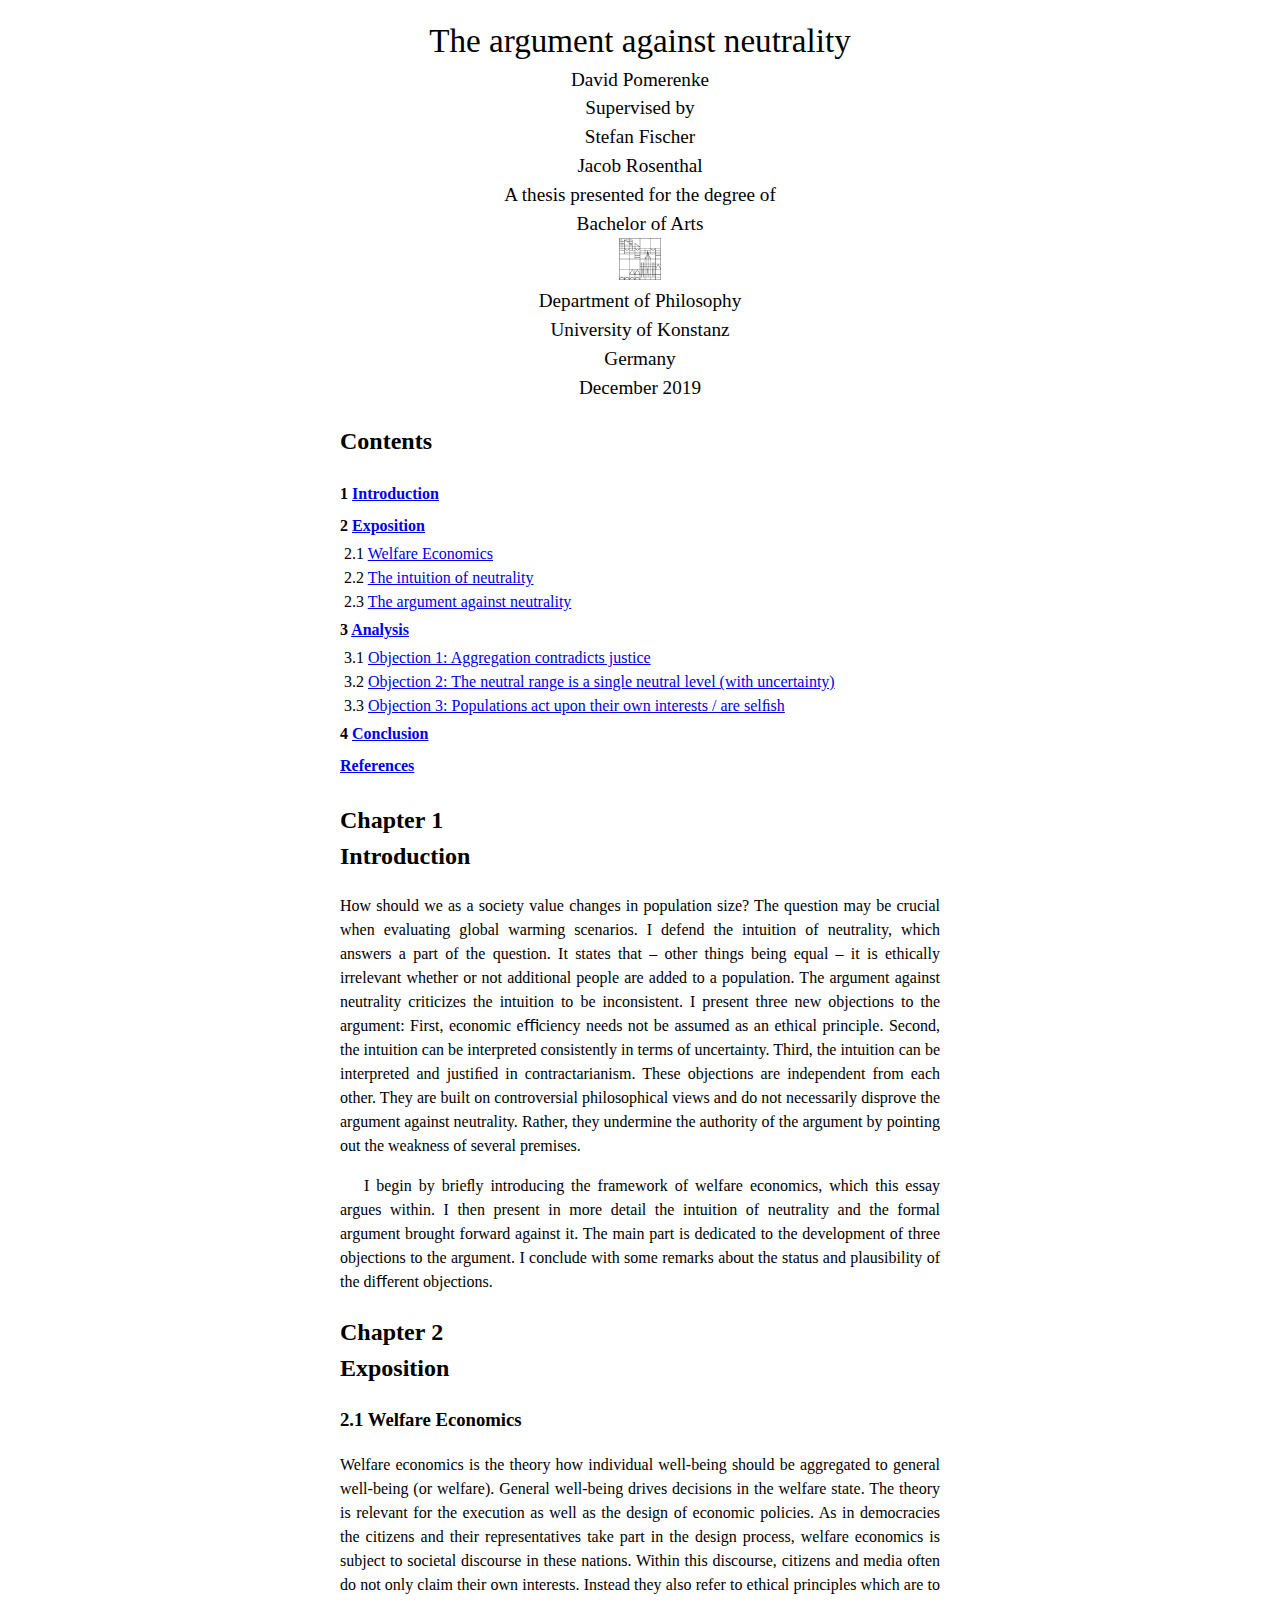
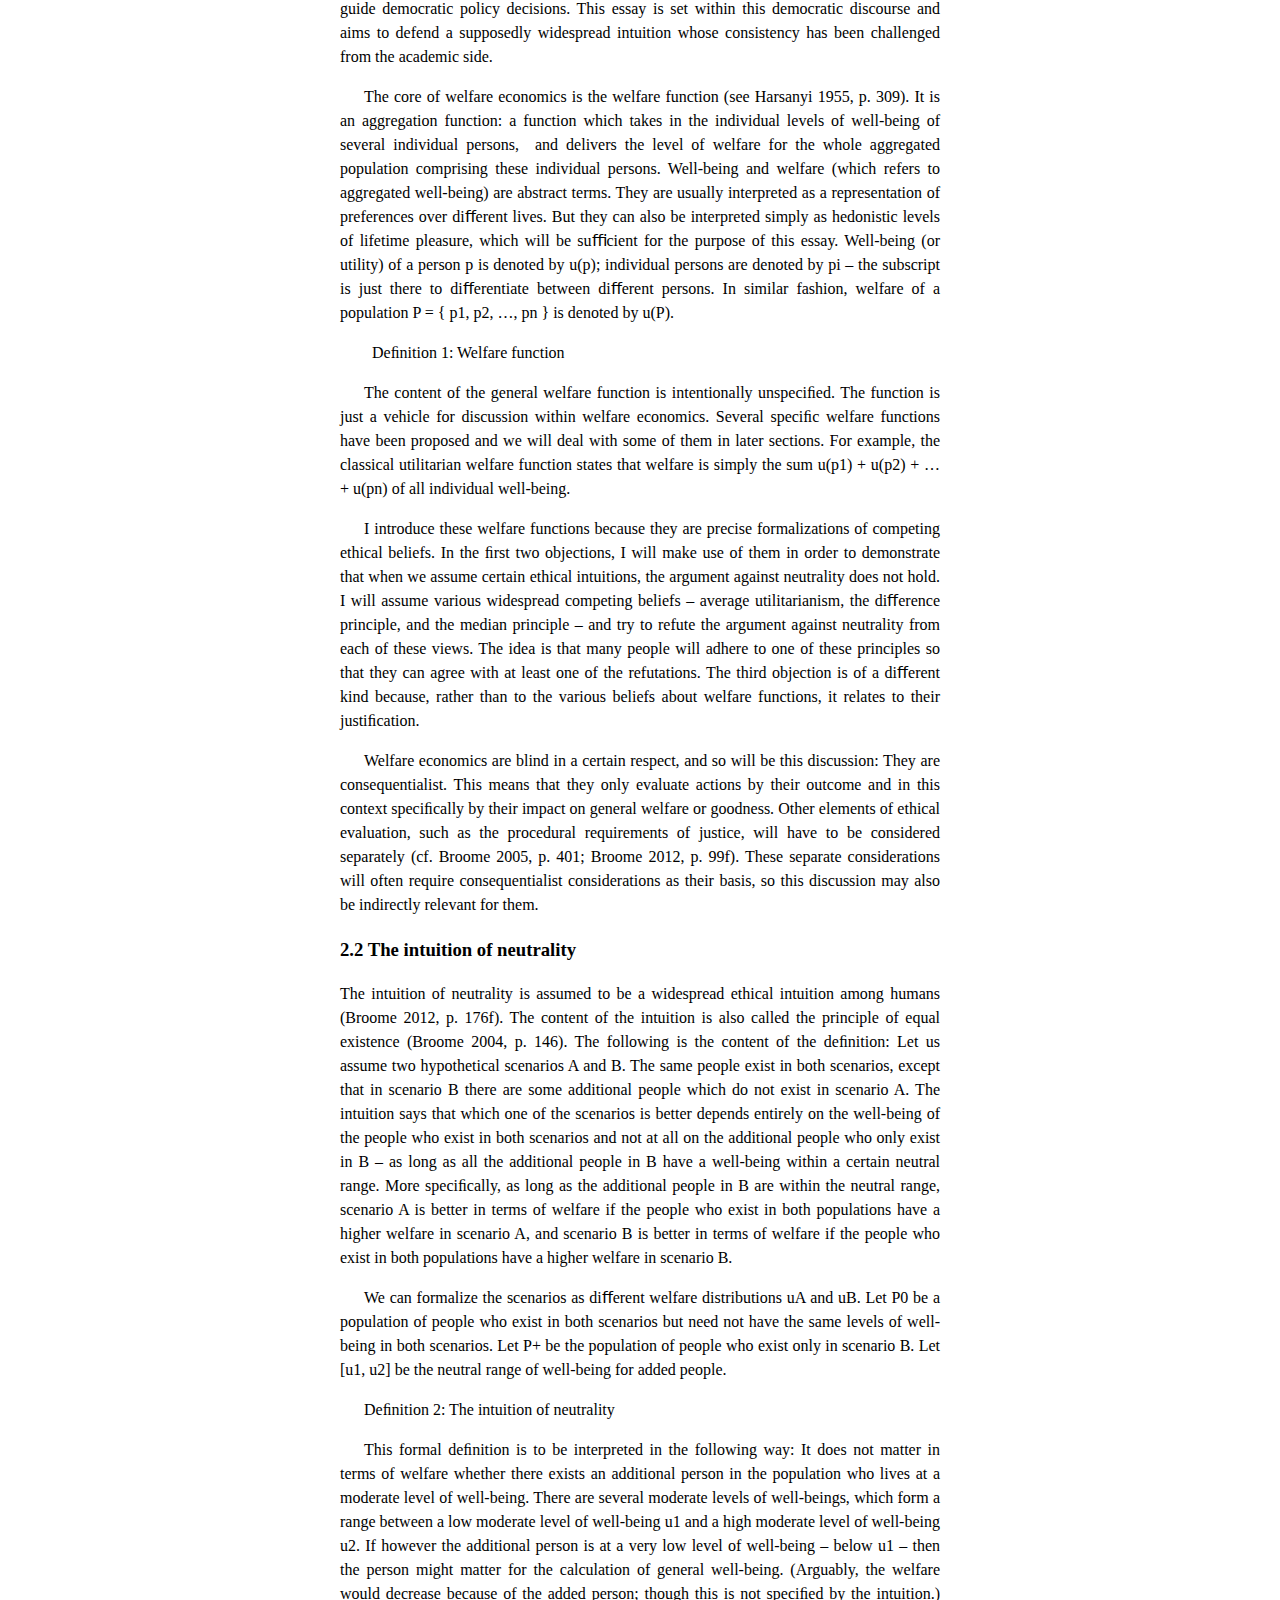
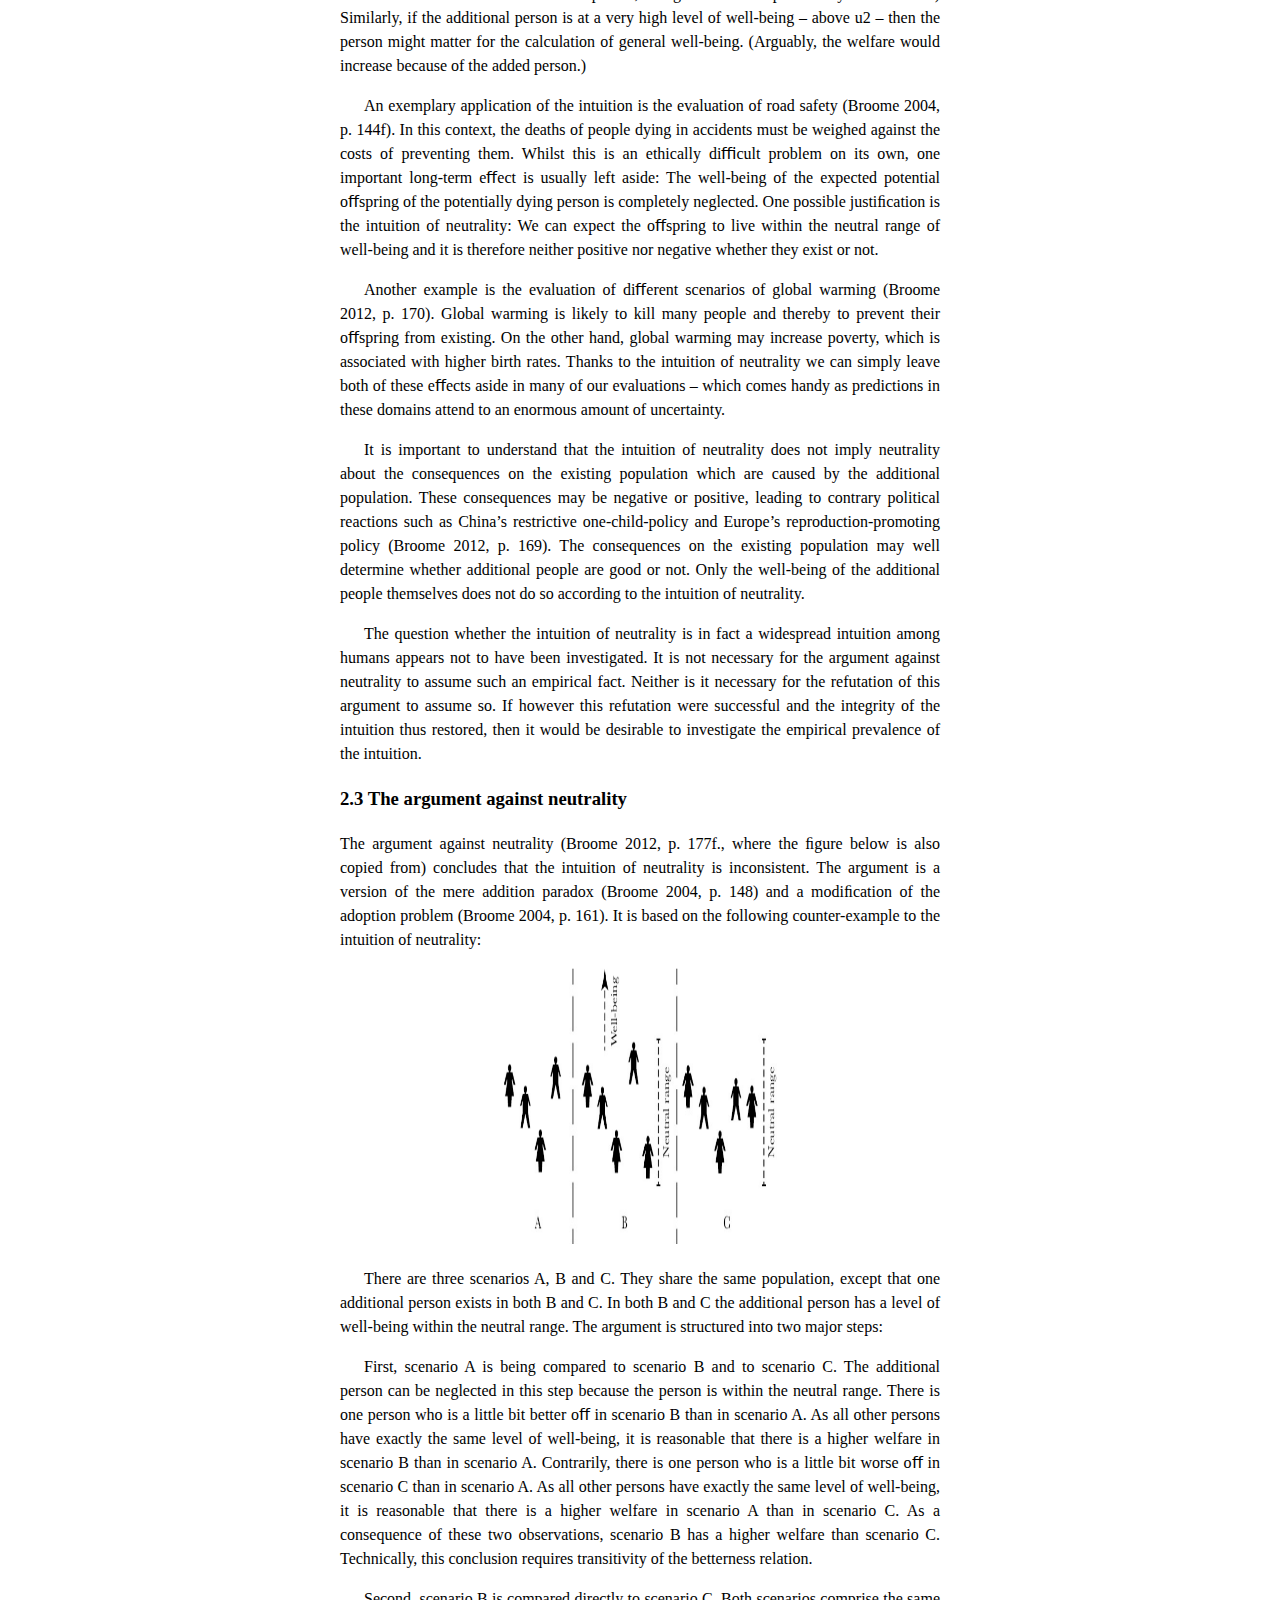
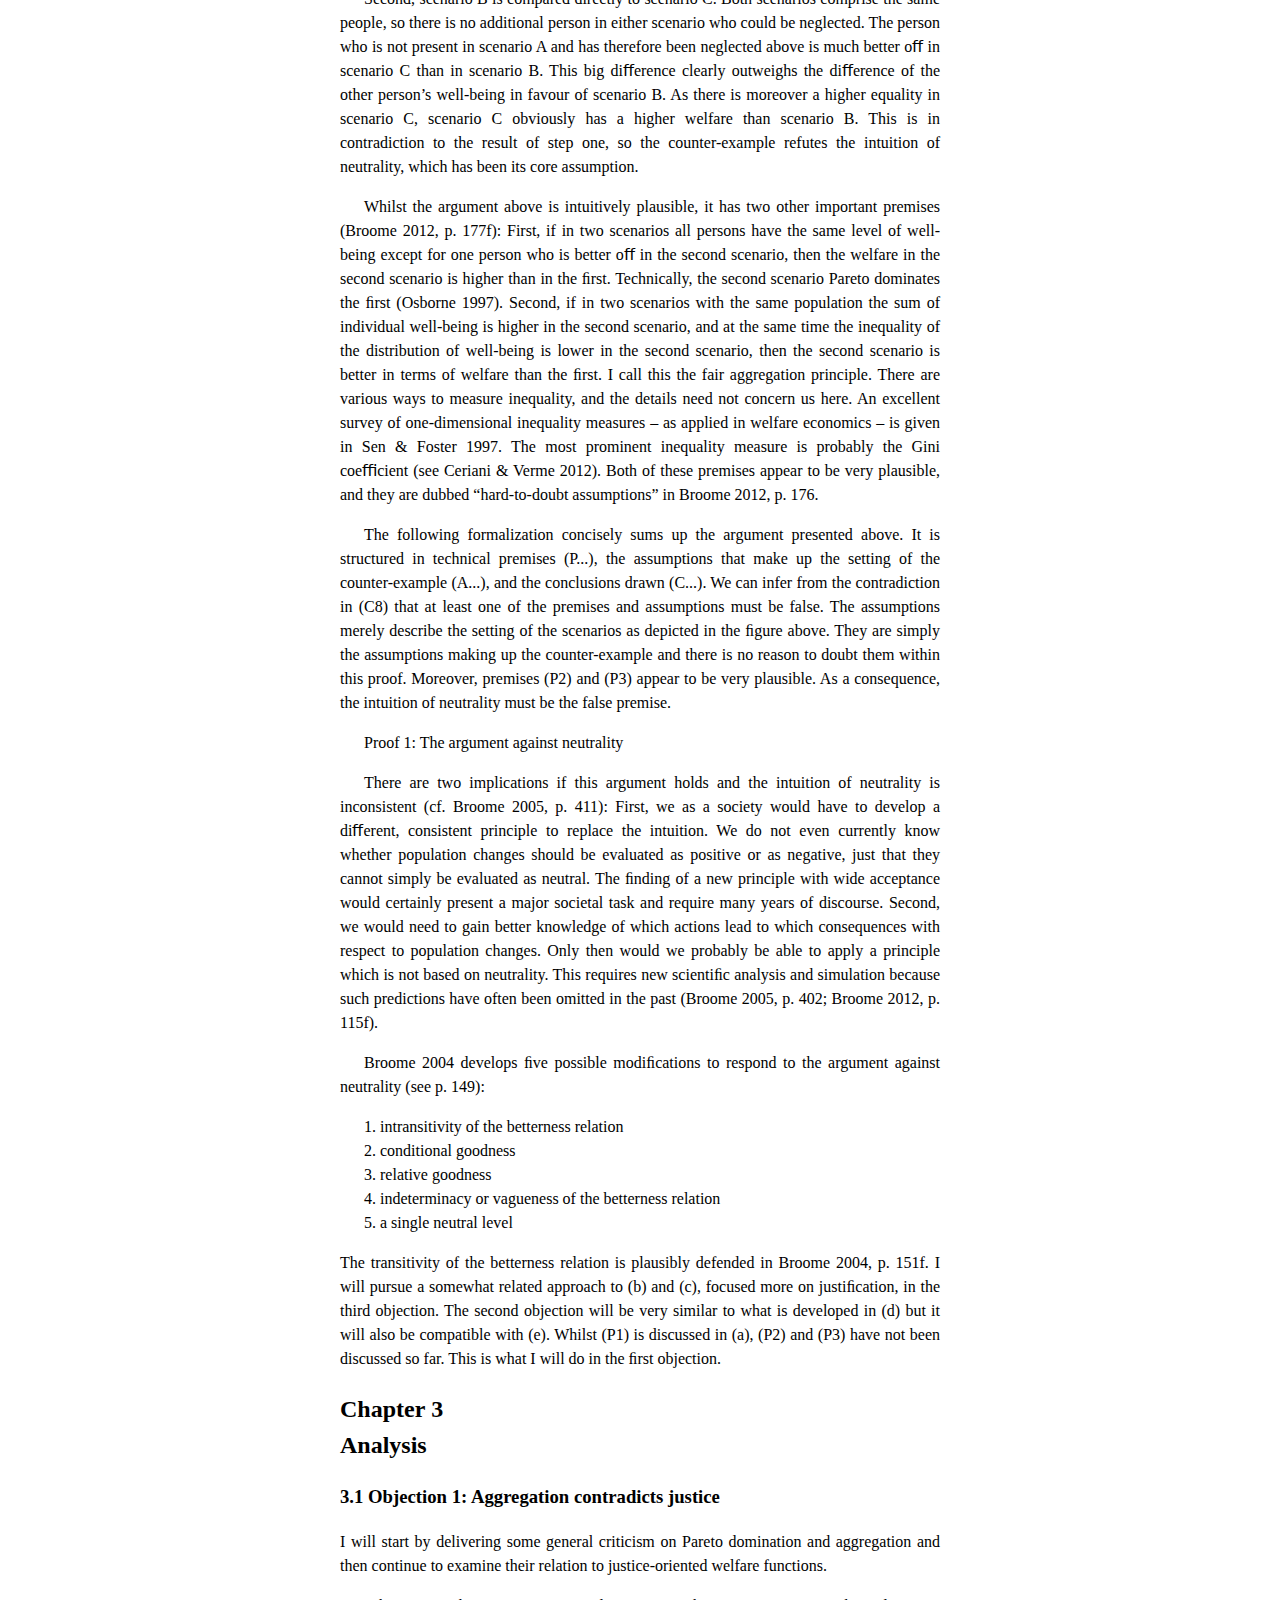
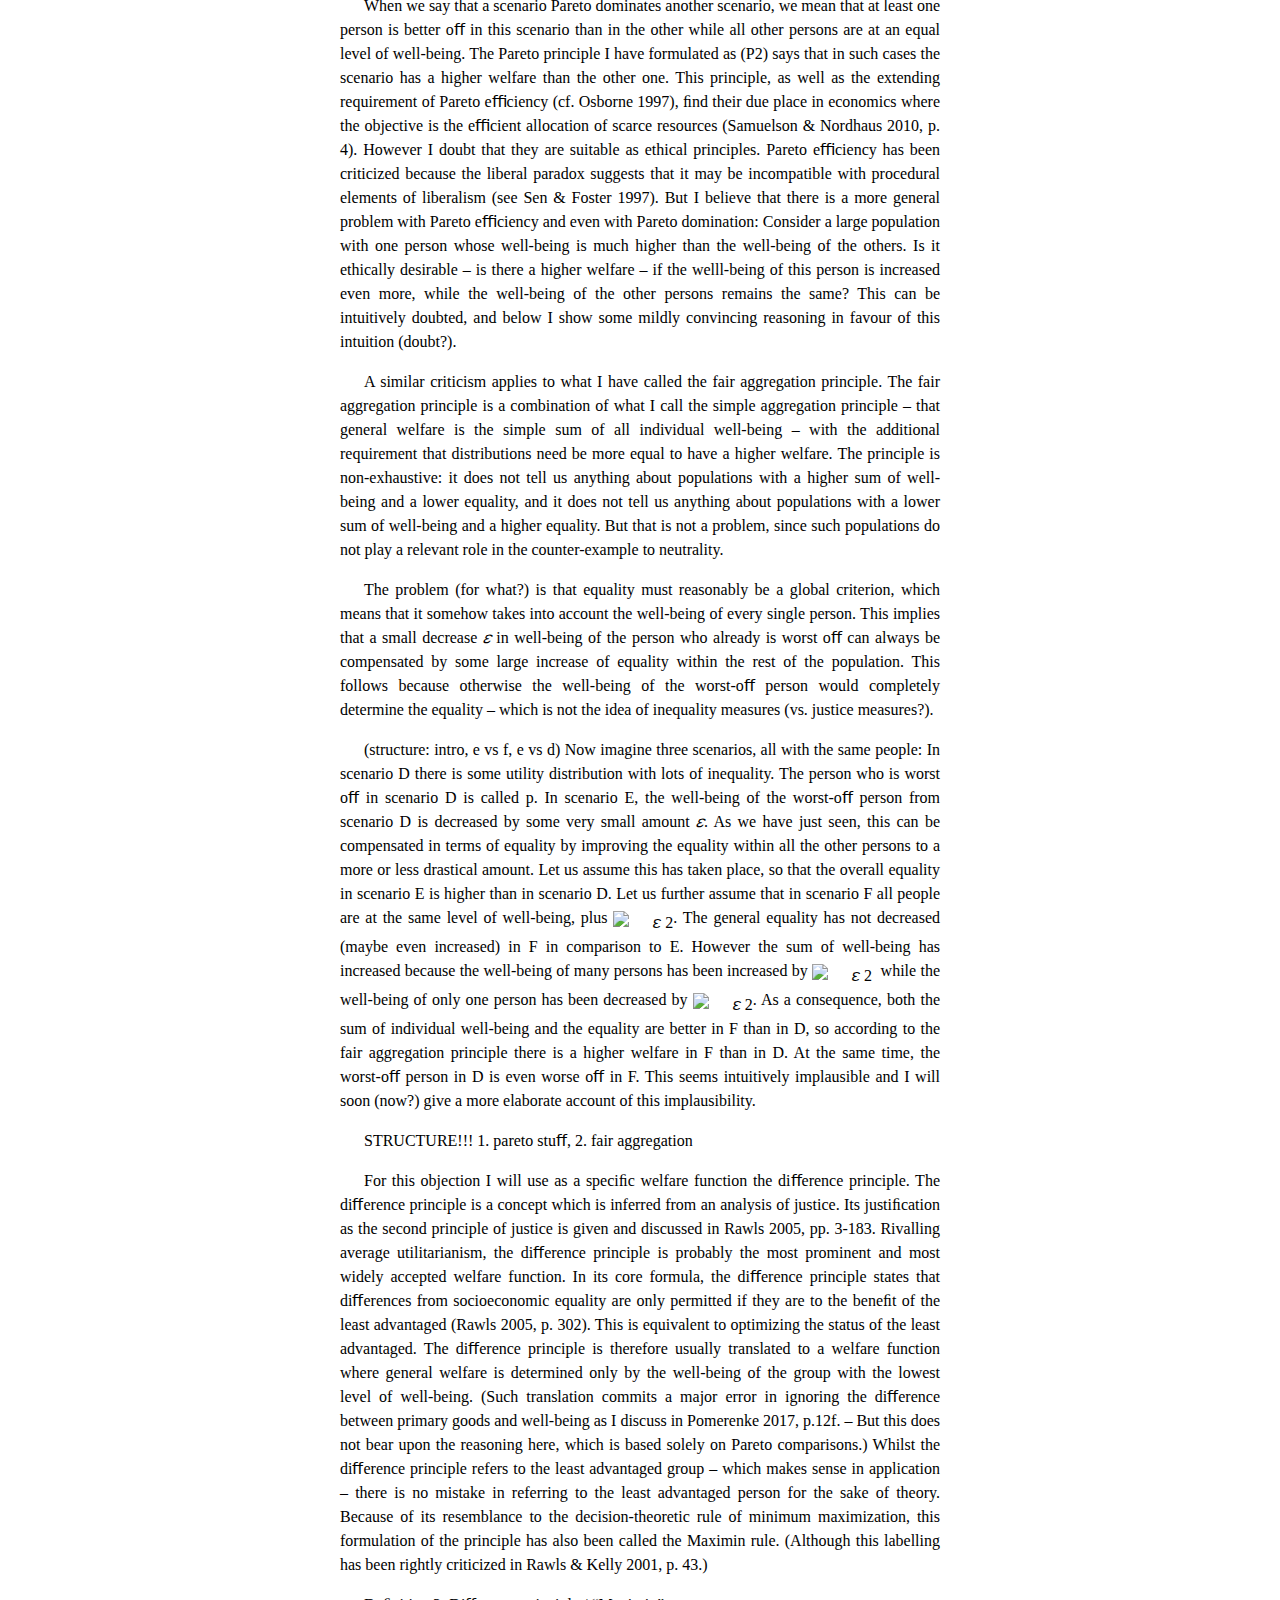
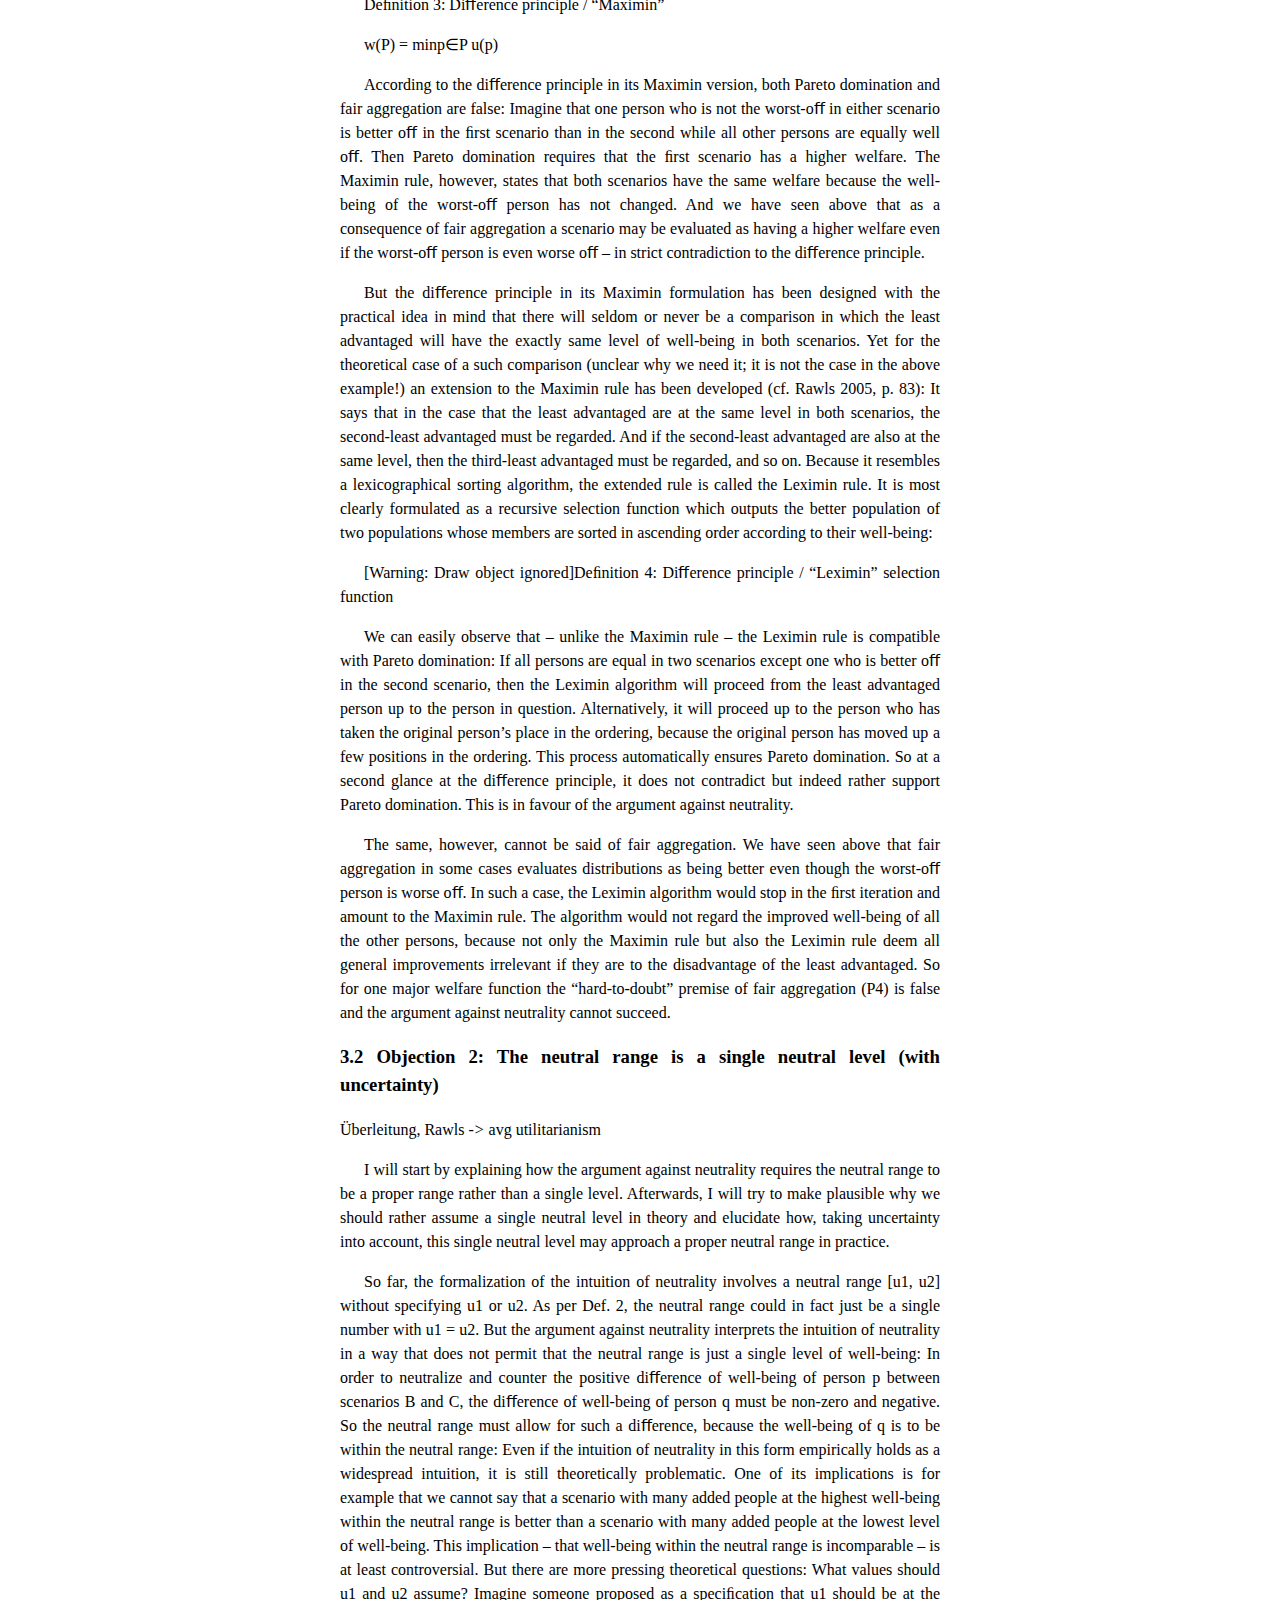
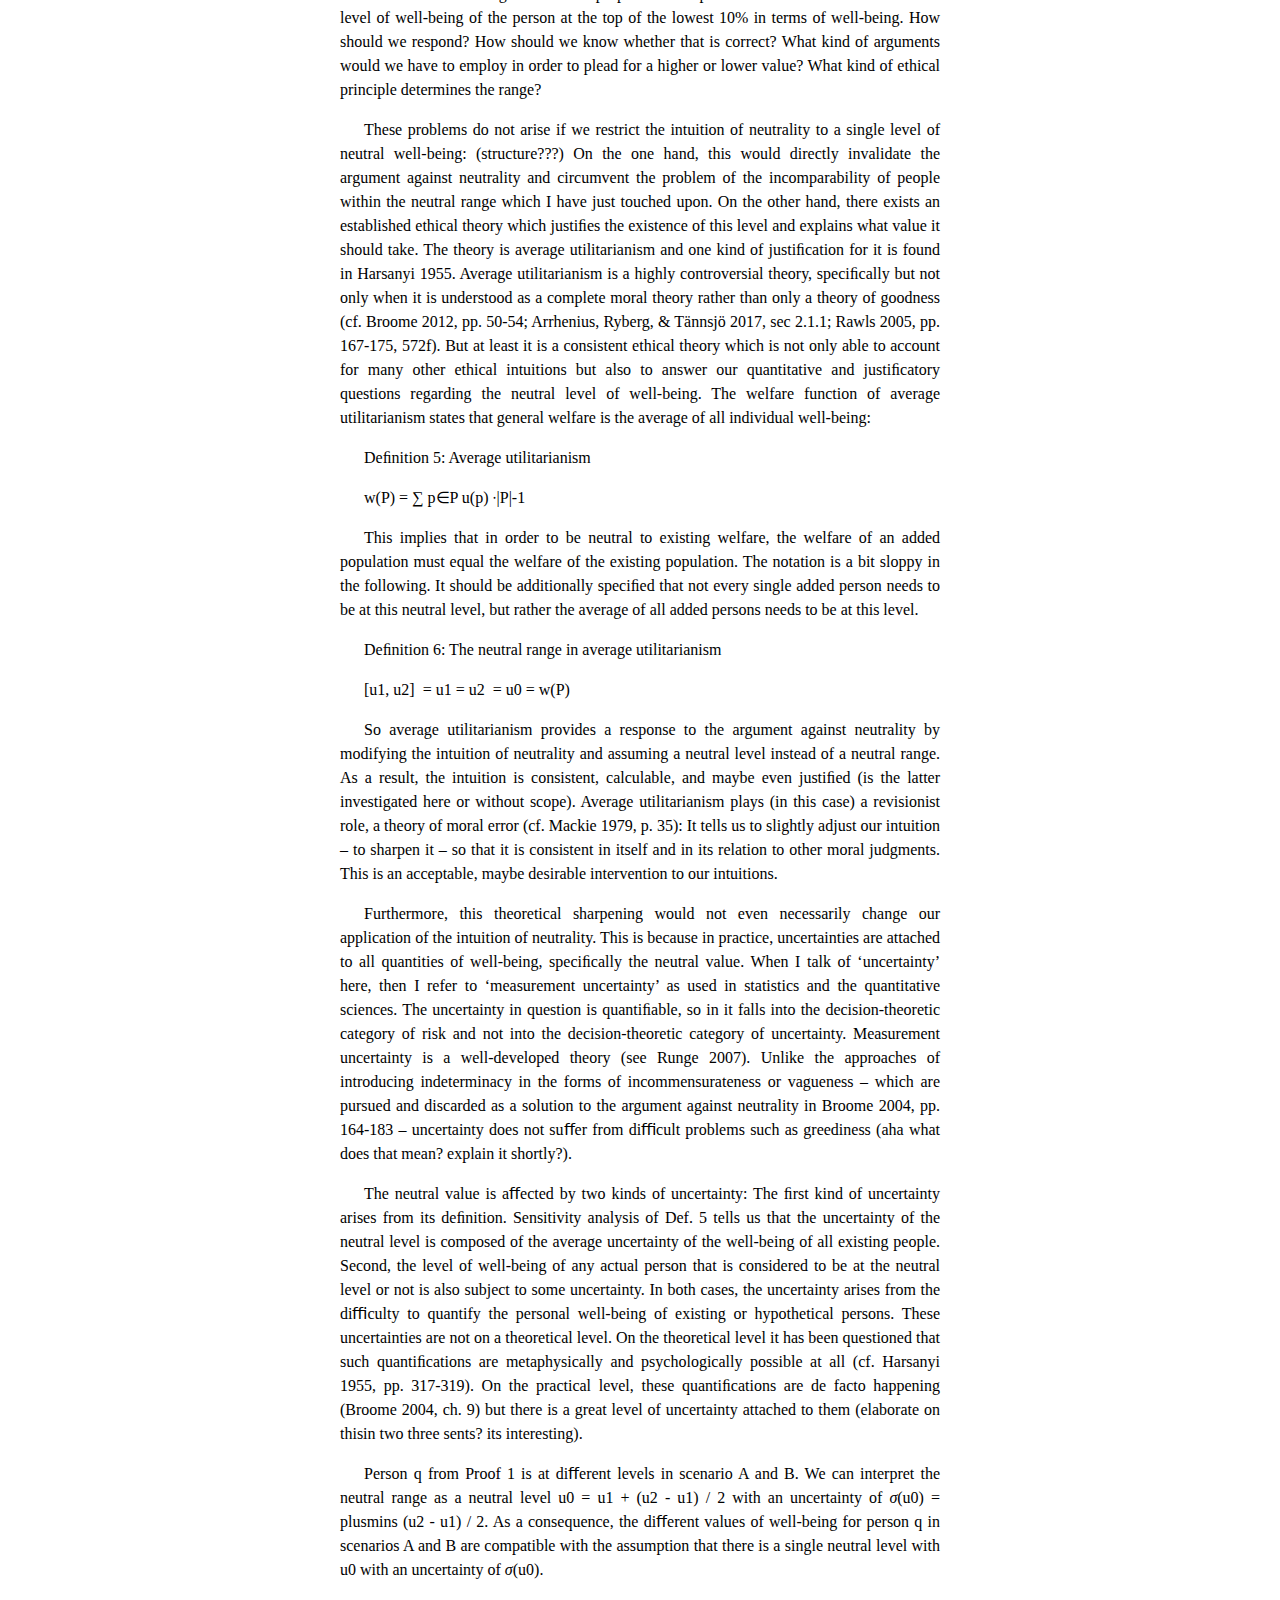
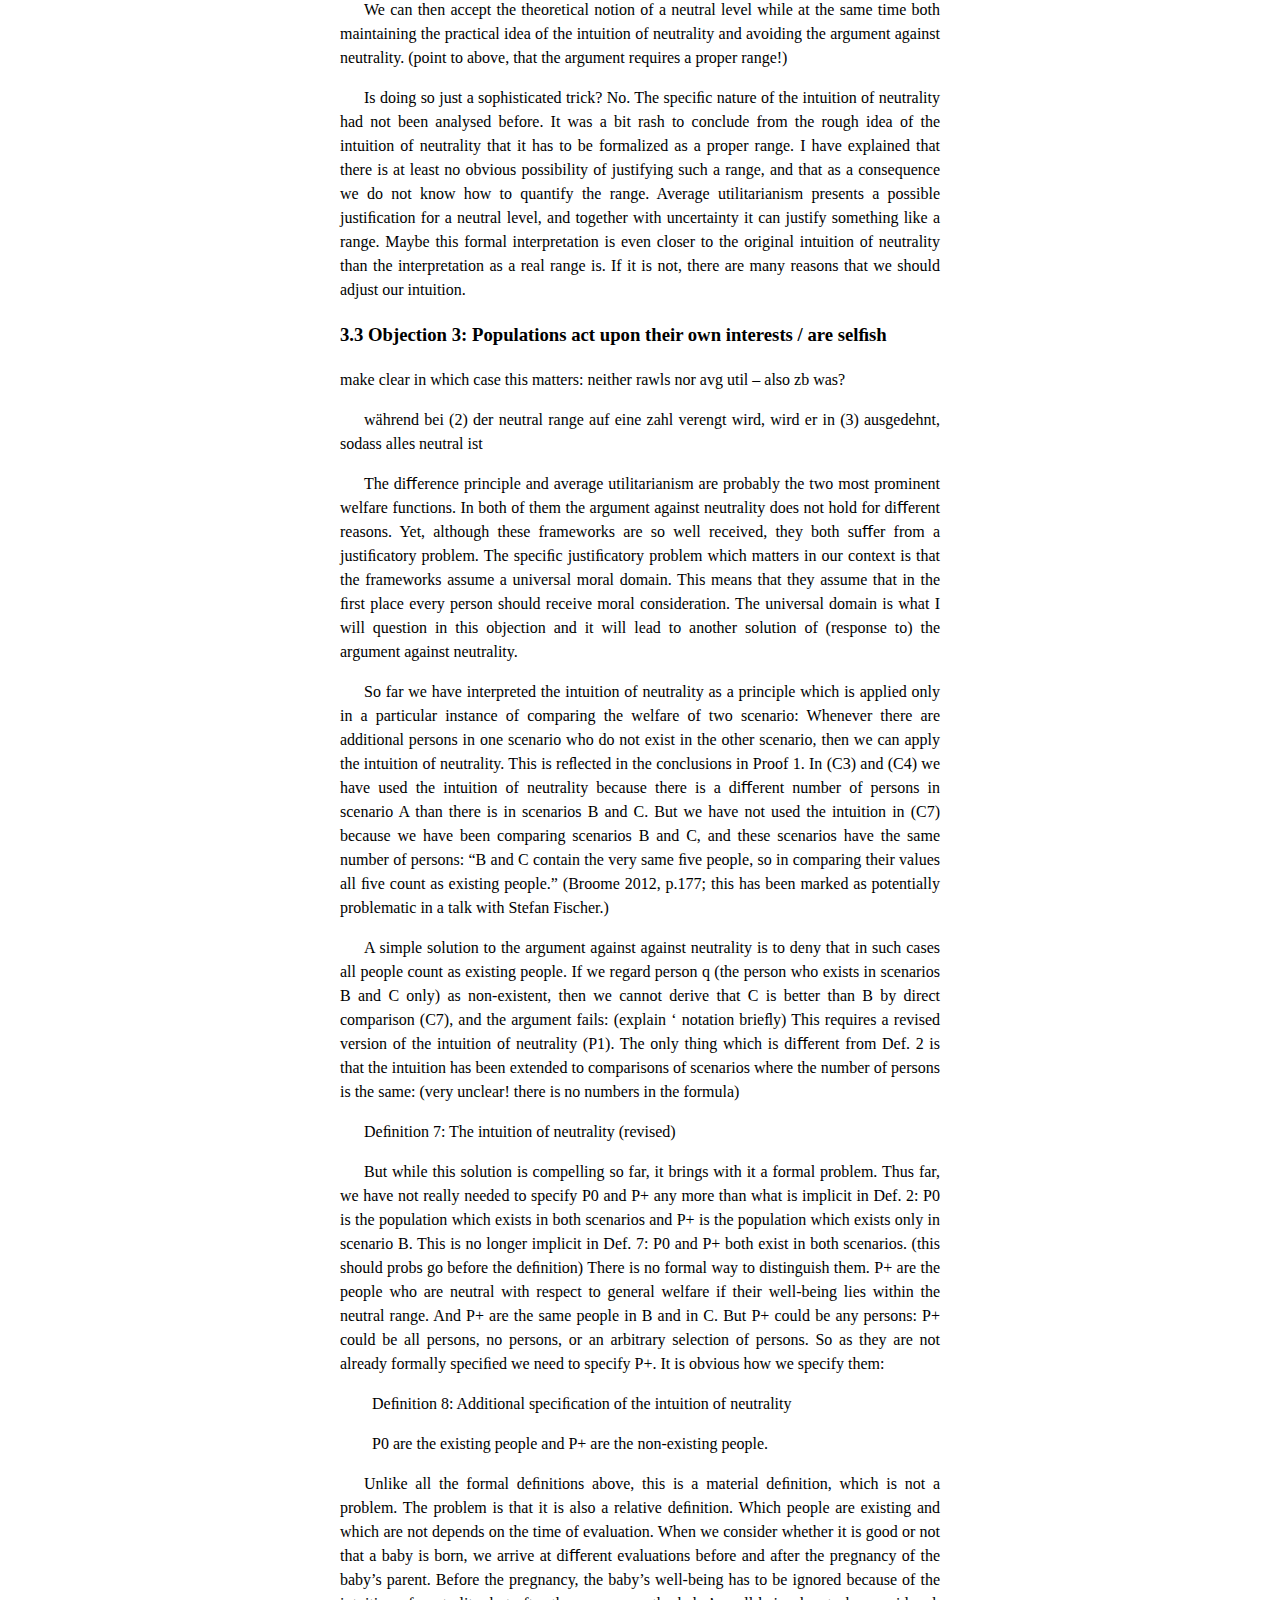
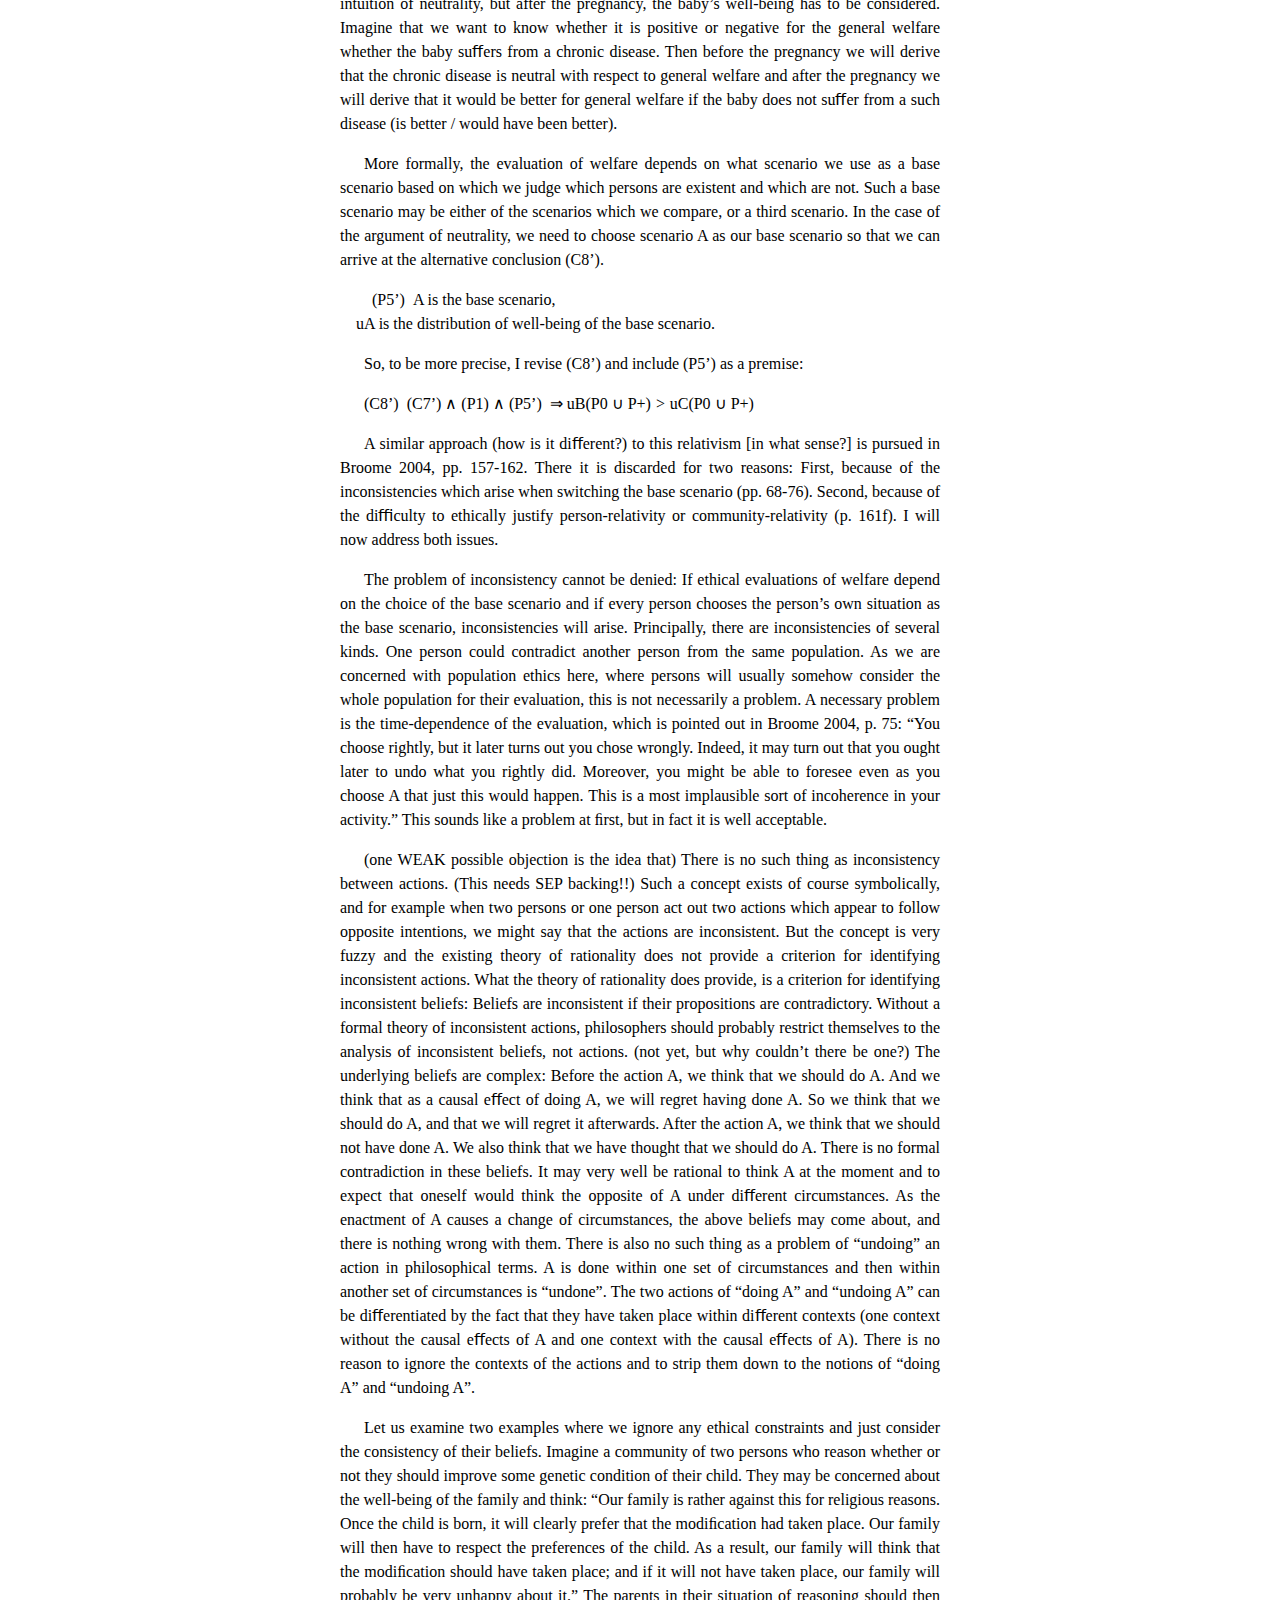
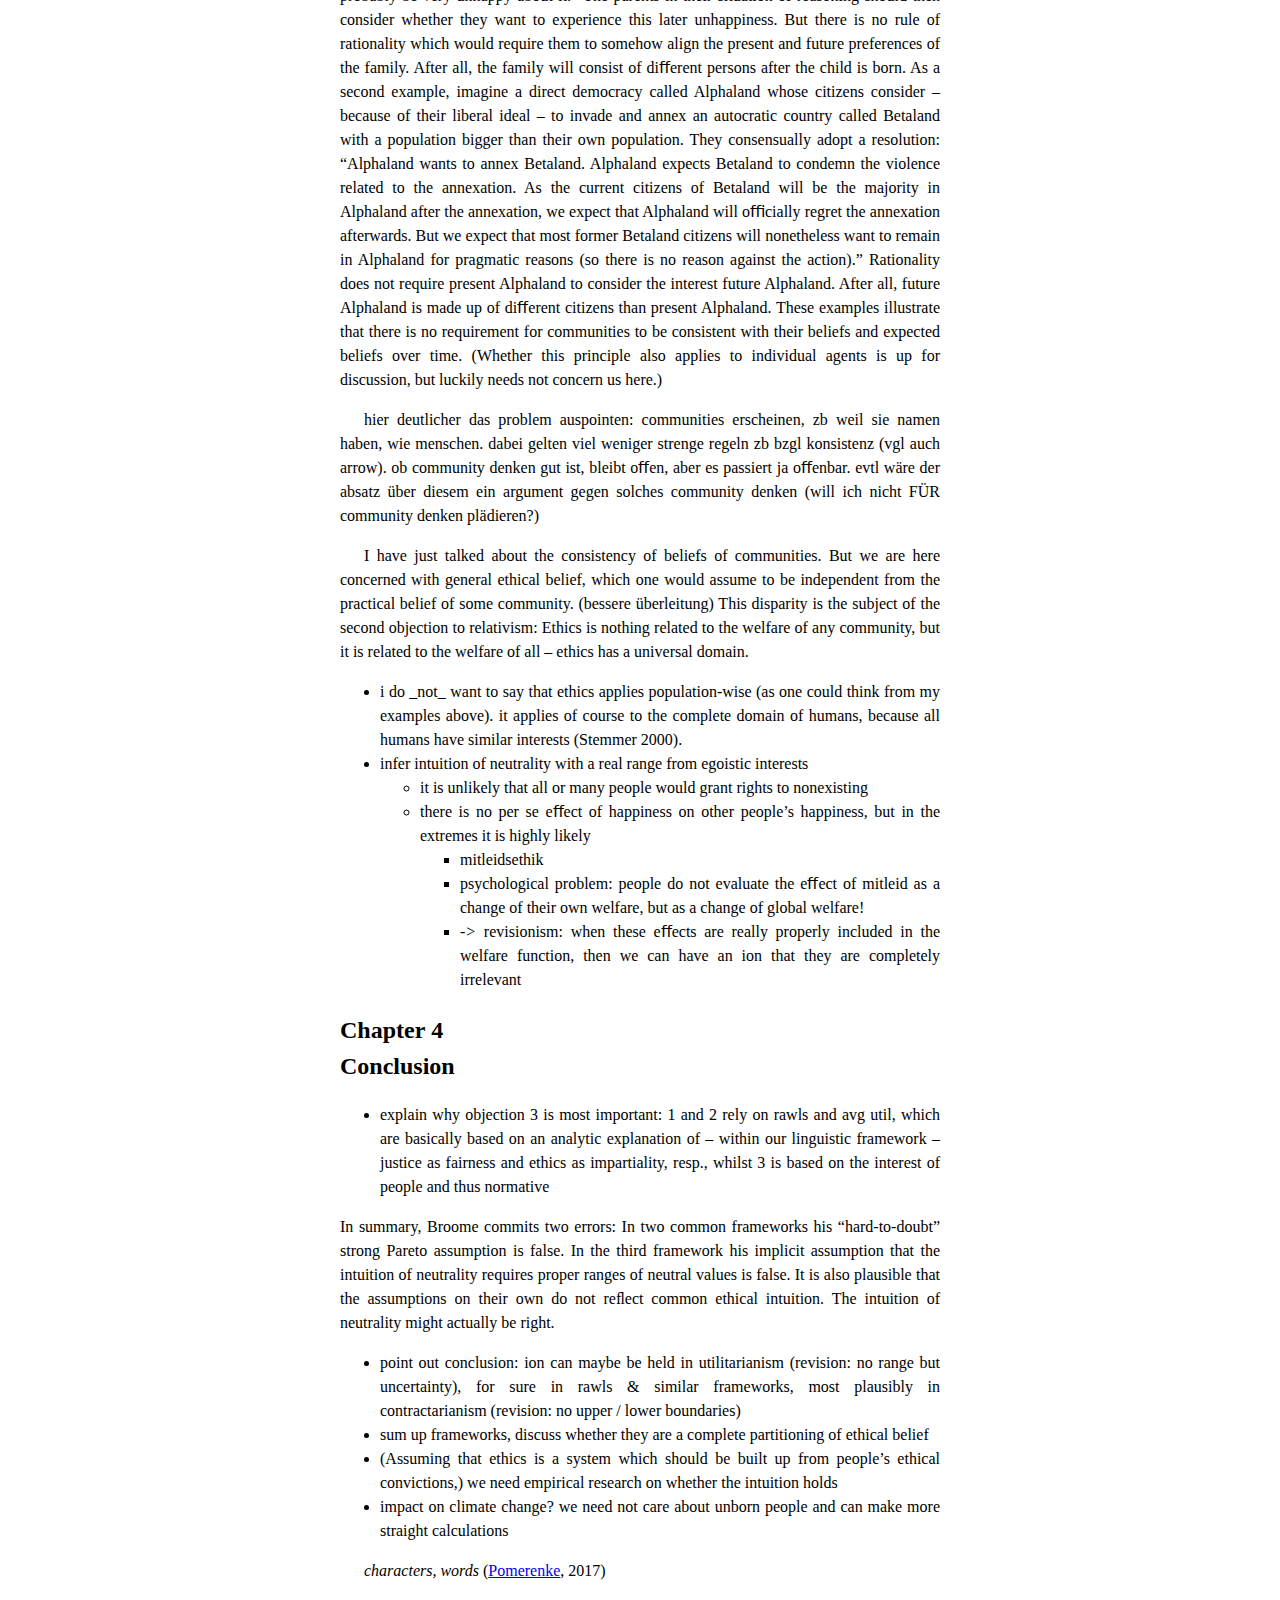
==== commit c8fdcf82: "makefile" ====
--- a/thesis.html
+++ b/thesis.html
@@ -916,7 +916,7 @@
      <li class="itemize">impact  on  climate  change?  we  need  not  care  about  unborn
      people and can make more straight calculations</li></ul>
 <!--l. 3--><p class="indent" >   <span 
-class="pagko7t-">49651 characters, 8117 words  </span><span class="cite">(<a 
+class="pagko7t-">characters, words  </span><span class="cite">(<a 
 href="#Xpomerenke_nach_2017">Pomerenke</a></a>, 2017</a>)</span>
                                                                   
 
